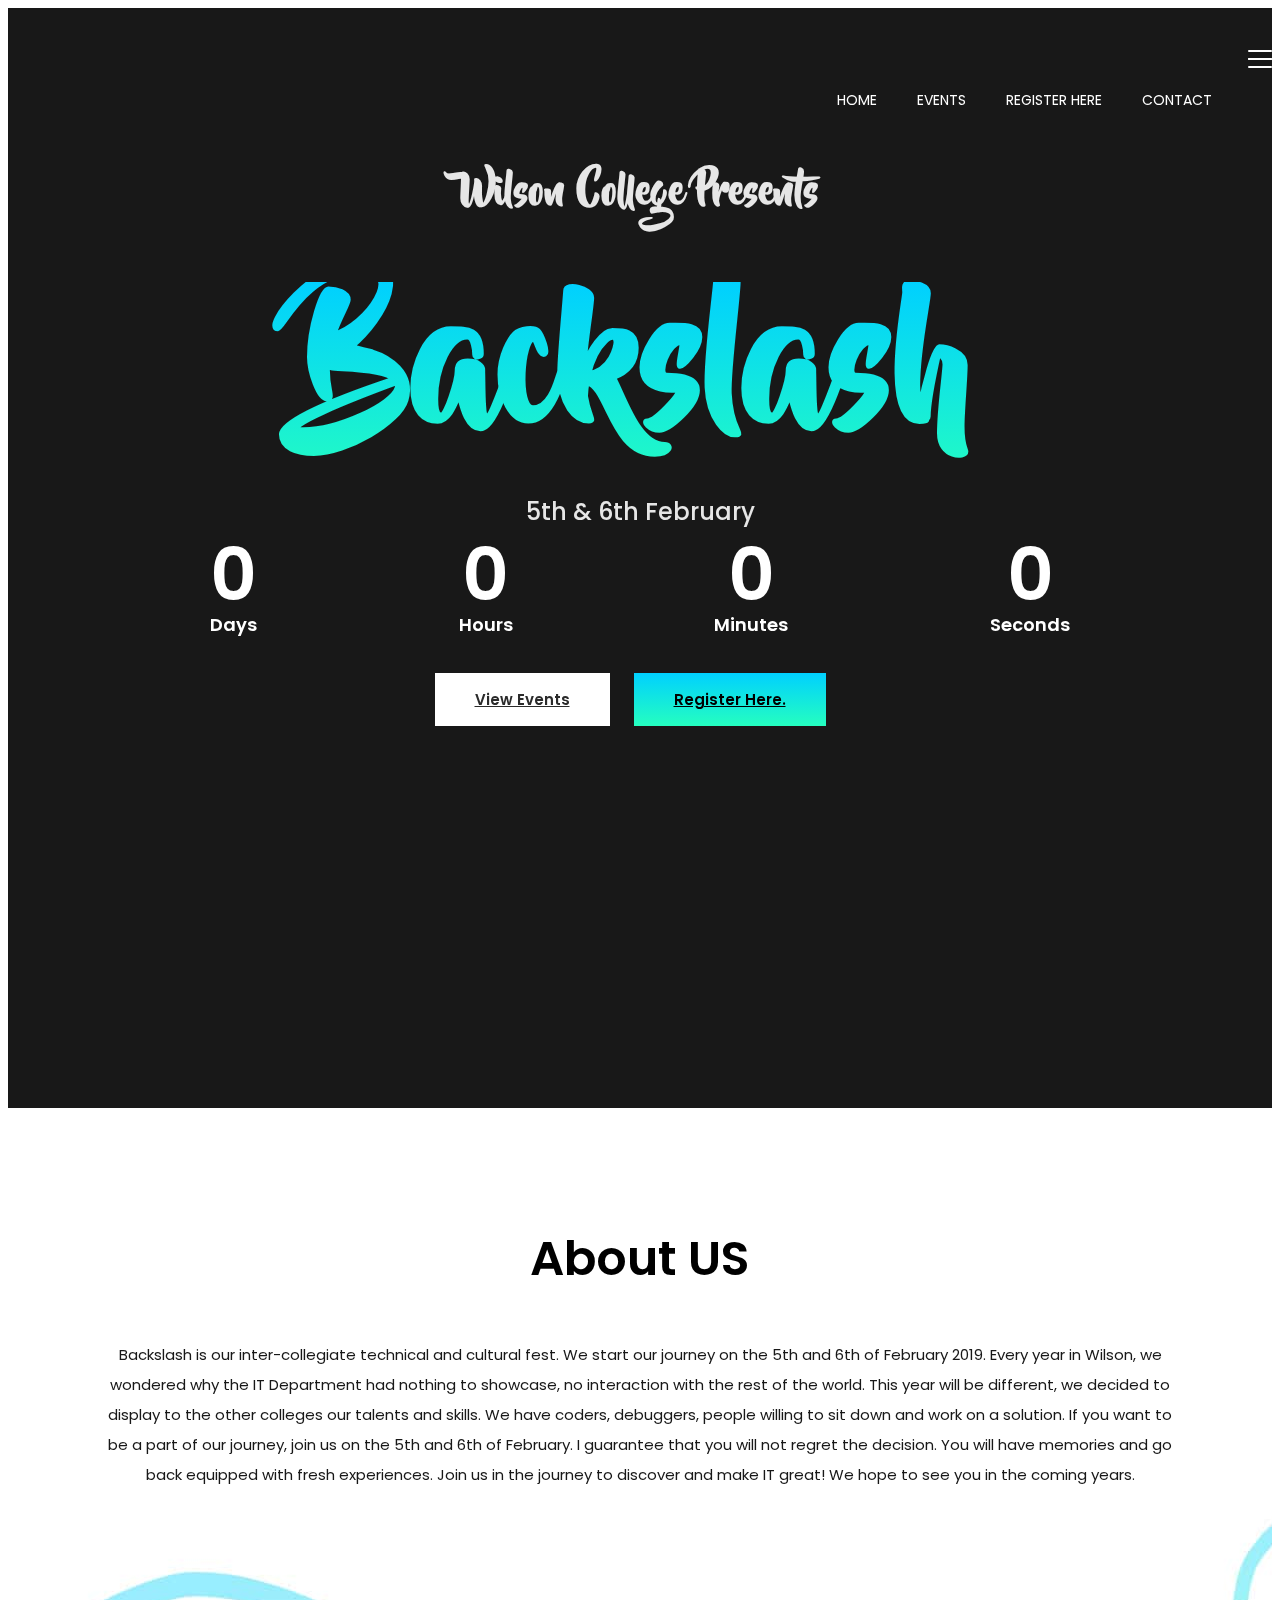
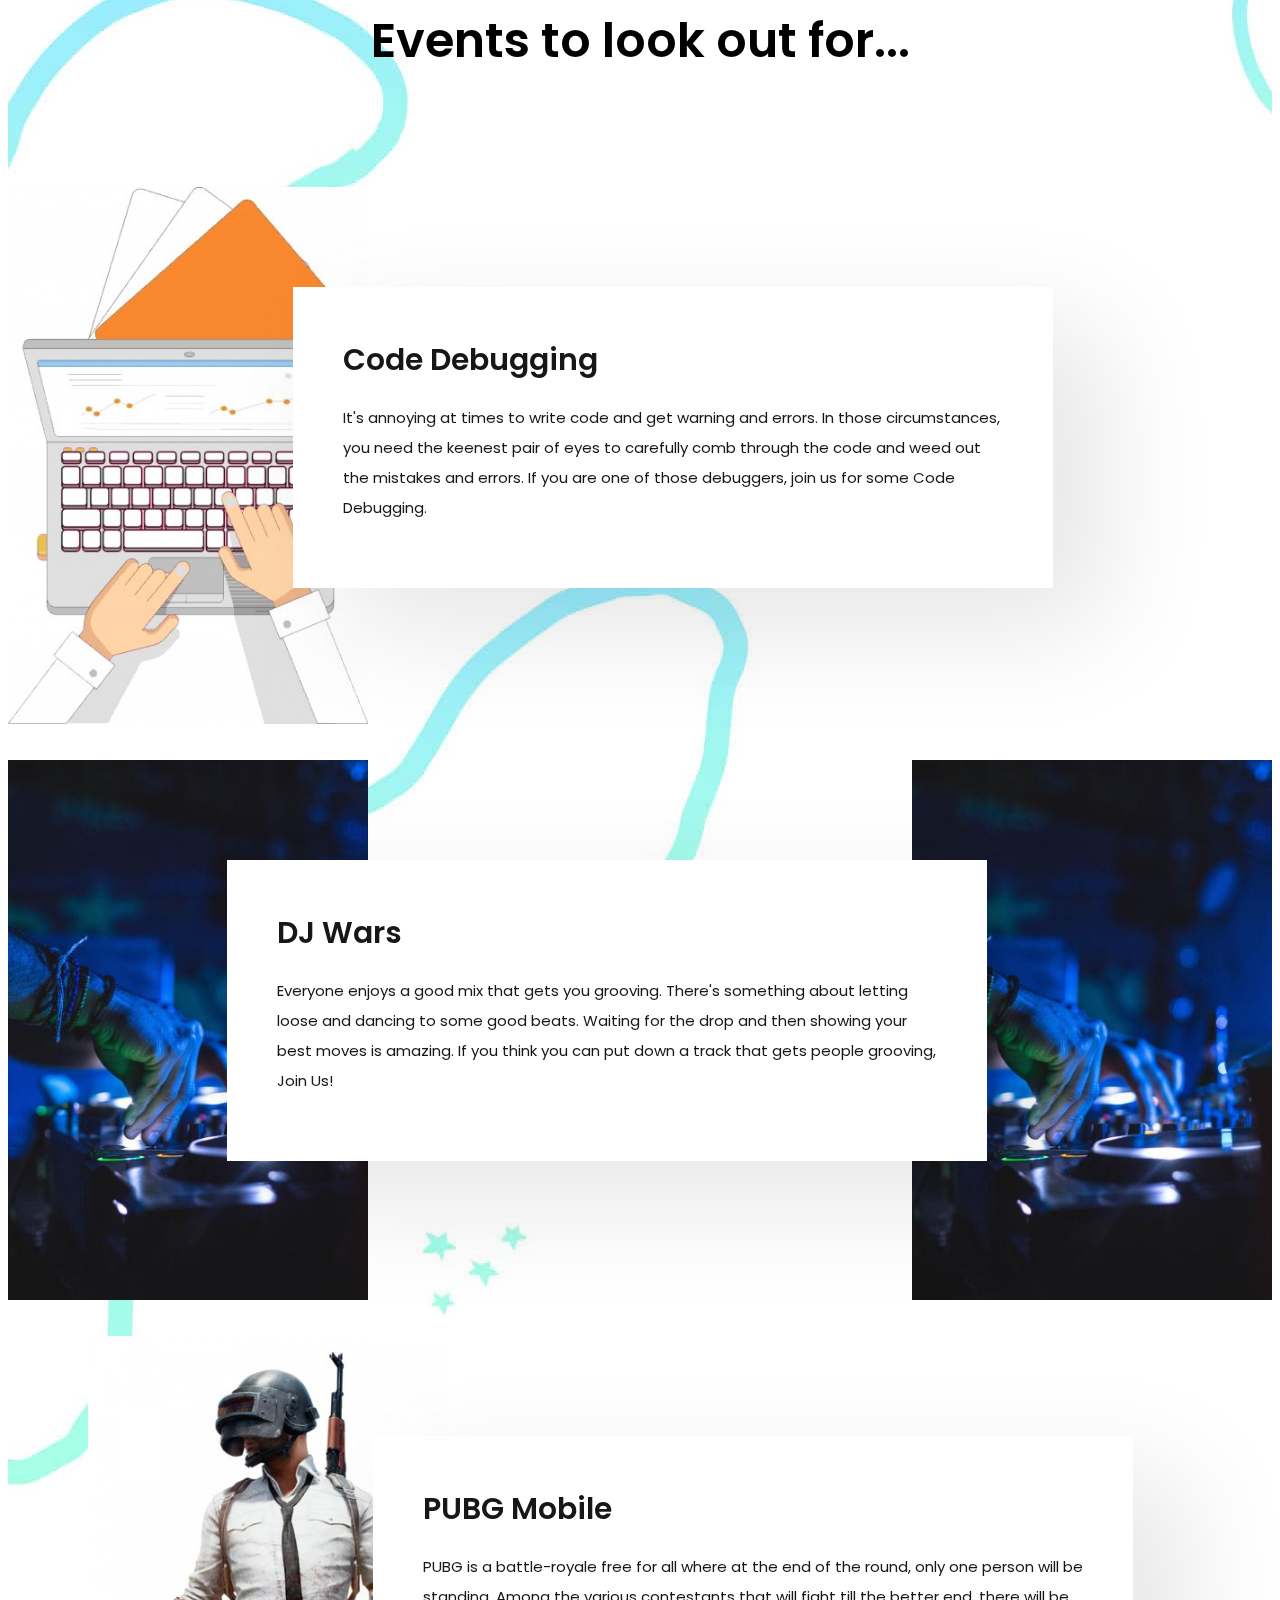
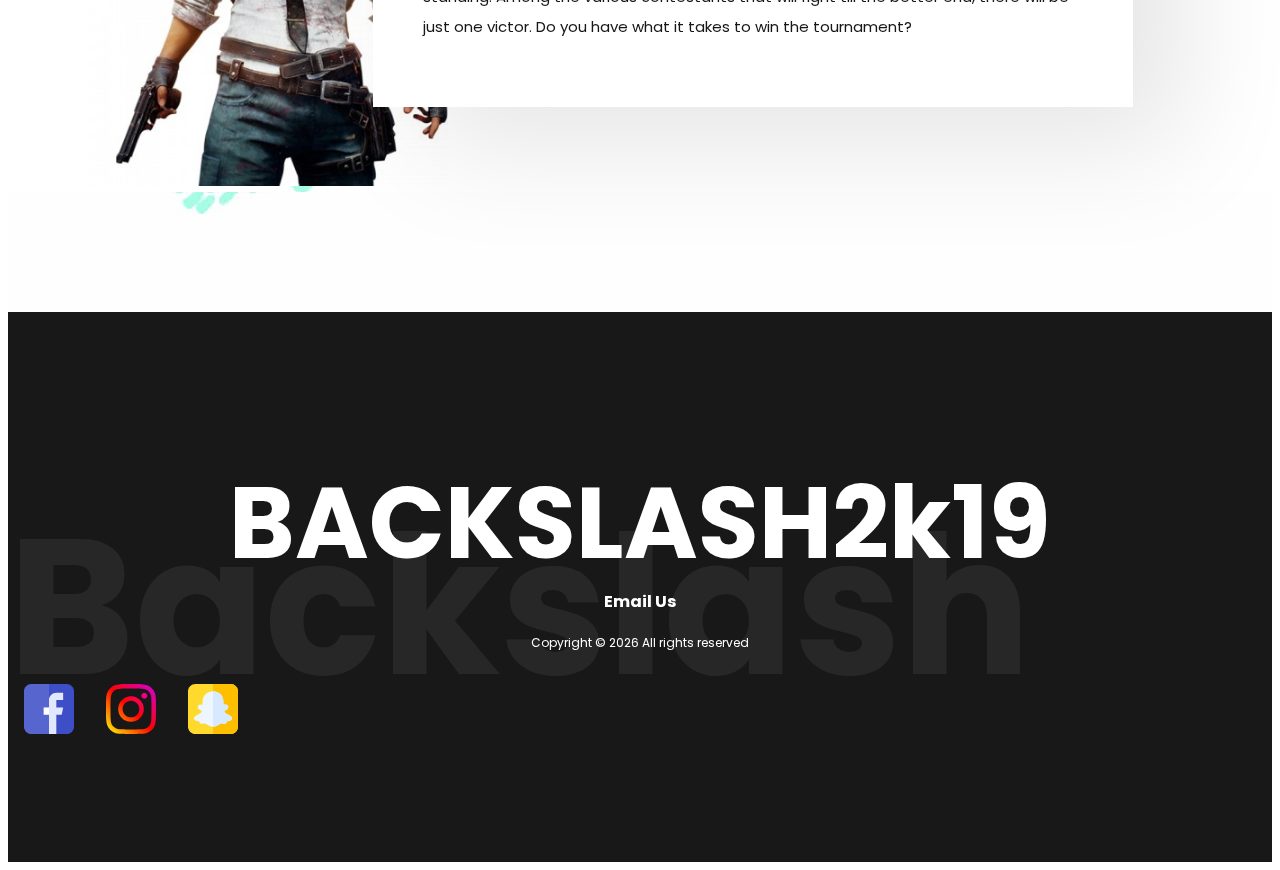
==== index.html @ 1defde0b "Added meta tags to all the page" ====
<!DOCTYPE html>
<html lang="en" dir="ltr">

<head>
    <!-- Google Analytics -->
    <script async src="https://www.googletagmanager.com/gtag/js?id=UA-133322442-1"></script>
    <script>
        window.dataLayer = window.dataLayer || [];
        function gtag(){dataLayer.push(arguments);}
        gtag('js', new Date());
        gtag('config', 'UA-133322442-1');
    </script>
    
    <title>Backslash Fest : Inter-collegiate technical and cultural fest</title>

    <!-- Required meta tags -->
    <meta charset="utf-8">
    <meta name="viewport" content="width=device-width, initial-scale=1, shrink-to-fit=no">
    <meta name="description" content="Backslash is our inter-collegiate technical and cultural fest hosted by IT Department of Wilson College">
    <meta name="theme-color" content="#181818">
    
    <link rel="shortcut icon" href="images/favicon.png" />

    <link href="https://fonts.googleapis.com/css?family=Poppins:300,400,500,600,700" rel="stylesheet">
    <!-- Bootstrap CSS -->
    <link rel="stylesheet" href="https://cdnjs.cloudflare.com/ajax/libs/twitter-bootstrap/4.2.1/css/bootstrap.min.css" integrity="sha256-azvvU9xKluwHFJ0Cpgtf0CYzK7zgtOznnzxV4924X1w=" crossorigin="anonymous" />

    <!-- Styles -->
    <link rel="stylesheet" href="style.css">
</head>

<body>
    <header class="site-header">
        <div class="header-bar">
            <div class="container-fluid">
                <div class="row align-items-end">
                    <div class="col-2 col-lg-12  ">

                        <nav class="site-navigation ">
                            <div class="hamburger-menu d-lg-none ">
                                <span></span>
                                <span></span>
                                <span></span>
                                <span></span>
                            </div><!-- .hamburger-menu -->

                            <ul>
                                <li><a href="index.html">HOME</a></li>
                                <li><a href="events.html">EVENTS</a></li>
                                <li><a href="https://docs.google.com/forms/d/e/1FAIpQLSe4LKkf408GL483kHyXNBEUj0jUpdeOhYuSsTd8c_wApXblMQ/viewform">REGISTER
                                        HERE</a></li>
                                <li><a href="contact.html">CONTACT</a></li>
                                <li></li>
                            </ul>
                        </nav>
                    </div>
                </div>
            </div>
        </div>
    </header>

    <main class="hero-content">
        <div class="container">

            <div class="row">
                <div class="col-12">
                    <div class="entry-header">
                        <h5>Wilson College Presents</h5>
                        <h2>Backslash</h2>
                        <div class="entry-meta-date">
                            5th & 6th February
                        </div>
                    </div>

                    <div class="countdown flex flex-wrap date" data-date="2019/02/05">
                        <div class="countdown-holder">
                            <div class="dday"></div>
                            <label>Days</label>
                        </div>

                        <div class="countdown-holder">
                            <div class="dhour"></div>
                            <label>Hours</label>
                        </div>

                        <div class="countdown-holder">
                            <div class="dmin"></div>
                            <label>Minutes</label>
                        </div>

                        <div class="countdown-holder">
                            <div class="dsec"></div>
                            <label>Seconds</label>
                        </div>
                    </div>
                </div>
            </div>

            <div class="row">
                <div class="col-12 ">
                    <div class="entry-footer date">
                        <a href="events.html" class="btn">View Events</a>
                        <a href="https://docs.google.com/forms/d/e/1FAIpQLSe4LKkf408GL483kHyXNBEUj0jUpdeOhYuSsTd8c_wApXblMQ/viewform"
                            class="btn current">Register Here.</a>
                    </div>
                </div>
            </div>
        </div>
    </main>

    <div class="content-section">
        <div class="container">
            <div class="row contact-page">
                <div class="get-in-touch">
                    <div class="content-title">
                        <h2 style="text-align:center">About US</h2>
                    </div>
        
                        <div class="entry-content">
                            <p>Backslash is our inter-collegiate technical and cultural fest. We start our journey on the 5th
                                and 6th of February 2019. Every year in Wilson, we wondered why the IT Department had nothing
                                to showcase, no interaction with the rest of the world. This year will be different, we decided
                                to display to the other colleges our talents and skills. We have coders, debuggers, people
                                willing to sit down and work on a solution. If you want to be a part of our journey, join us on
                                the 5th and 6th of February. I guarantee that you will not regret the decision. You will have
                                memories and go back equipped with fresh experiences. Join us in the journey to discover and
                                make IT great! We hope to see you in the coming years.
                            </p>
                        </div>

                </div>
                <div class="col-12">
                    <div class="lineup-artists-headline">
                        <div class="entry-title">
                            <p></p>
                            <h2 style="text-align:center">Events to look out for...</h2>
                        </div>

                        <div class="lineup-artists">
                            <div class="lineup-artists-wrap flex flex-wrap">
                                <figure class="featured-image">
                                    <img src="images/code-min.jpg" alt="Code Debugging">
                                </figure>

                                <div class="lineup-artists-description">
                                    <div class="lineup-artists-description-container">
                                        <div class="entry-title">
                                            Code Debugging
                                        </div>
                                        <div class="entry-content">
                                            <p>It's annoying at times to write code and get warning and errors. In
                                                those circumstances, you need the keenest pair of eyes to carefully
                                                comb through the code and weed out the mistakes and errors. If you are
                                                one of those debuggers, join us for some Code Debugging.</p>
                                        </div>
                                    </div>
                                </div>
                            </div>

                            <div class="lineup-artists-wrap flex flex-wrap">
                                <div class="lineup-artists-description">
                                    <figure class="featured-image d-md-none">
                                        <img src="images/dj1.jpg" alt="DJ Wars">
                                    </figure>

                                    <div class="lineup-artists-description-container">
                                        <div class="entry-title">
                                            DJ Wars
                                        </div>

                                        <div class="entry-content">
                                            <p>Everyone enjoys a good mix that gets you grooving. There's something
                                                about letting loose and dancing to some good beats. Waiting for the
                                                drop and then showing your best moves is amazing. If you think you can
                                                put down a track that gets people grooving, Join Us! </p>
                                        </div>
                                    </div>
                                </div>

                                <figure class="featured-image d-none d-md-block">
                                    <img src="images/dj1.jpg" alt="Dj Wars">
                                </figure>
                            </div>

                            <div class="lineup-artists-wrap flex flex-wrap">
                                <figure class="featured-image">
                                    <img src="images/pubg-min.jpg" alt="PUBG">
                                </figure>

                                <div class="lineup-artists-description">
                                    <div class="lineup-artists-description-container">
                                        <div class="entry-title">
                                            PUBG Mobile
                                        </div>

                                        <div class="entry-content">
                                            <p>PUBG is a battle-royale free for all where at the end of the round, only
                                                one person will be standing. Among the various contestants that will
                                                fight till the better end, there will be just one victor. Do you have
                                                what it takes to win the tournament? </p>
                                        </div>
                                    </div>
                                </div>
                            </div>

                        </div>
                    </div>
                </div>
            </div>

            <div class="row">
                <!-- sponsors -->
            </div>
        </div>
    </div>

    <footer class="site-footer">
        <div class="footer-cover-title flex justify-content-center align-items-center">
            <h2>Backslash</h2>
        </div>

        <div class="footer-content-wrapper">
            <div class="container">
                <div class="row">
                    <div class="col-12">
                        <div class="entry-title">
                            <a href="/">BACKSLASH2k19</a>
                        </div>

                        <div class="entry-mail">
                            <a href="mailto:backslashwilsoncollege@gmail.com">Email Us</a>
                        </div>

                        <div class="copyright-info">
                            Copyright &copy;
                            <script>document.write(new Date().getFullYear());</script> All rights reserved
                        </div>

                        <div class="footer-social">
                            <ul class="flex justify-content-center align-items-center">
                                <li><a href="https://www.facebook.com/events/232617471007785/"><img class="icon" src="images/facebook.svg"
                                            alt="facebook"></img></a></li>
                                <li><a href="https://www.instagram.com/backslash2k19/"><img class="icon" src="images/instagram.svg"
                                            alt="instagram"></img></a></li>
                                <li><a href="#"><img class="icon" src="images/snapchat.svg" alt="snapchat"></img></a></li>
                            </ul>
                        </div>
                    </div>
                </div>
            </div>
        </div>
    </footer>

    <script src="https://cdnjs.cloudflare.com/ajax/libs/jquery/3.3.1/jquery.slim.min.js" integrity="sha256-3edrmyuQ0w65f8gfBsqowzjJe2iM6n0nKciPUp8y+7E=" crossorigin="anonymous"></script>
    <script type='text/javascript' src='js/jquery.countdown.min.js'></script>
    <script type='text/javascript' src='js/jquery.countTo.min.js'></script>
    <script type='text/javascript' src='js/custom.js'></script>
</body>

</html>
---- style.css ----
/*------------------------------------------------------------
# Global classes
------------------------------------------------------------*/
.flex {
    display: flex;
}

body {
    font-family: 'Poppins', sans-serif;
    font-size: 15px;
    font-weight: normal;
    overflow-x:hidden;
    color: hsl(0, 0%, 90%);
    max-width: 100vw;
}

@font-face {
    font-family: "mountains";
    src: url(fonts/beyond_the_mountains.ttf);
    src: url(fonts/beyond_the_mountains.otf);
    font-weight: 400;
}

.d-col-n {
    position: relative;
    width: 100%;
    min-height: 1px;
    padding-right: 15px;
    padding-left: 15px;
    -webkit-box-flex: 0;
    -ms-flex: 0 0 20%;
    flex: 0 0 20%;
    max-width: 20%;
}

/*------------------------------------------------------------
# site-header
------------------------------------------------------------*/
.home-page {
    background: url("images/middle-cover-min.jpg") no-repeat;
}

.site-header {
    position: relative;
    width: 100%;
}

.site-header figure {
    margin: 0;
    padding: 0;
}

.site-header figure img {
    max-width: 100%;
}

/*------------------------------------------------------------
## header-bar
------------------------------------------------------------*/
.site-header .header-bar {
    position: absolute;
    top: 0;
    left: 0;
    z-index: 99;
    width: 100%;
    padding: 40px 0;
}

.header-bar .site-branding {
    margin-bottom: 0;
    font-size: 30px;
    font-weight: 800;
    
}

.header-bar .site-branding a {
    color: hsl(0, 0%, 100%);
    text-decoration: none;
}

/*------------------------------------------------------------
### site-navigation
------------------------------------------------------------*/
/*
  Hamburger Menu
----------------------------------------*/
.hamburger-menu {
    position: relative;
    width: 100%;
    max-width: 24px;
    height: 22px;
    margin-left: auto;
    transition: .5s ease-in-out;
    cursor: pointer;
}

.hamburger-menu span {
    display: block;
    position: absolute;
    height: 2px;
    width: 100%;
    background: #fff;
    border-radius: 10px;
    opacity: 1;
    z-index:500;
    left: 0;
    transition: .25s ease-in-out;
}

.hamburger-menu span:nth-child(1) {
    top: 2px;
}

.hamburger-menu span:nth-child(2),
.hamburger-menu span:nth-child(3) {
    top: 10px;
}

.hamburger-menu span:nth-child(4) {
    top: 18px;
}

.hamburger-menu.open span:nth-child(1) {
    top: 18px;
    width: 0;
    left: 50%;
}

.hamburger-menu.open span:nth-child(2) {
    transform: rotate(45deg);
}

.hamburger-menu.open span:nth-child(3) {
    transform: rotate(-45deg);
}

.hamburger-menu.open span:nth-child(4) {
    top: 18px;
    width: 0;
    left: 50%;
}

.site-navigation {
    position: absolute;
    top: -11px;
    right: 15px;
    z-index: 200;
    width: 100%;
    height: 22px;
    overflow: hidden;
    list-style: none;
    transition: all .35s;
    color: hsl(0, 0%, 100%);
}

.site-navigation.show {
    height: auto;


    
}

.site-navigation ul {
    position: fixed;
    top: 5px;
    left: -320px;
    z-index: 200;
    width: 320px;
    height: 100vh;
    overflow-x: hidden;
    padding: 30px;
    margin: 0;
    background: #050505;
    transition: all 0.35s;
}

.site-navigation.show ul {
    left: 0;
   
}

.site-navigation ul li {
    display: block;
    padding: 15px 0;
    
}

.site-navigation ul li a {
    display: block;
    color: #fff;
    transition: all 0.35s;
    text-decoration: none;
    font-size: 14px;
    padding-left: 40px;
    margin-top: 20px;
}

.site-navigation ul li a :hover{
    color: #00a0bc;
}
@media screen and (min-width: 992px) {
    .header-bar .site-branding {
        margin-left: 35px;
    }

    .site-navigation {
        position: relative;
        top: auto;
        right: auto;
        height: auto;
        padding-right: 35px;
        width: 100%;
        background: transparent;
    }


    .site-navigation ul {
        display: flex;
        flex-wrap: wrap;
        justify-content: flex-end;
        align-items: center;
        position: relative;
        top: auto;
        left: auto;
        width: 100%;
        height: auto;
        padding: 0;
        overflow: auto;
        background: transparent;
    }

    .site-navigation ul li {
        padding: 0;
    }

    .site-navigation ul li:nth-last-of-type(1) {
        padding-left: 60px;
    }

    .site-navigation ul li a {
        color: #fff;
    }
}

#particles-js
{
    height: 610px;
}
/*------------------------------------------------------------
# hero
-----------------------------------------------------------*/
.hero-content {
    padding: 100px 0;
    background: #181818;
    background-size: cover;
    min-height: 100vh;
}

.hero-content .entry-header {
    /* position: relative; */
    text-align: center;
}

.hero-content .entry-header h2 {
    padding: 10px 0 30px 0;
    margin: 0;
    font-family: mountains;
    font-size:120px;
    background: #00d0ff;
    background: -webkit-linear-gradient(#00d0ff, #25ffbf);
    background-clip: text;
    -webkit-background-clip: text;
    -webkit-text-fill-color: transparent;
}

.hero-content .entry-header h5 {
    font-size: 40px;
    font-family: mountains;
}

.hero-content .entry-header .entry-meta-date {
    width: 100%;
    top: 20px;
    font-family: 'Poppins', sans-serif;
    font-size: 24px;
    font-weight: 500;
    color: hsl(0, 0%, 90%);
    text-align: center;
}

@media screen and (min-width: 992px) {
    .hero-content .entry-header h2 {
        font-size: 172px;
    }

    .hero-content .entry-header .entry-meta-date {
        top: 60px;
    }
}

@media screen and (max-width: 600px) {

    .hero-content .entry-header h2 {
        font-size: 70px;
    }
    .countdown-holder .dday,
    .countdown-holder .dhour,
    .countdown-holder .dmin,
    .countdown-holder .dsec {
        font-size: 30px !important;
    }

    .hero-content .entry-header h5 {
        font-size: 30px;
    }

    .countdown-holder label {
        font-size: 16px !important;
    }

    .entry-title a {
        font-size: 32px !important;
    }

    .entry-footer a{
        margin-bottom: 10px !important;
    }
}

@media screen and (max-width: 475px) {
    .entry-footer .btn {
        display: block;
        width: 100% !important;
    }

    .download {
        display: block;
        width: 100% !important;
        margin: 10px;
    }


}

/*------------------------------------------------------------
## countdown
------------------------------------------------------------*/
.countdown {
    margin-top: 10px;
}

.countdown-holder {
    /* min-width: 150px; */
    margin-bottom: 30px;
}

.countdown-holder .dday,
.countdown-holder .dhour,
.countdown-holder .dmin,
.countdown-holder .dsec {
    display: block;
    font-size: 72px;
    text-align: center;
    font-weight: 600;
    line-height: 1;
    color: hsl(0, 0%, 100%);
}

.countdown-holder label {
    display: block;
    font-size: 18px;
    font-weight: 600;
    color: hsl(0, 0%, 100%);
}

/*------------------------------------------------------------
## hero-content entry-footer
------------------------------------------------------------*/
.hero-content .entry-footer {
   margin-top: 20px;
    text-align: center;
}

.hero-content .entry-footer .btn {
    background: hsl(0, 0%, 100%);
    padding: 16px 40px;
    border-radius: 0;
    margin-right: 20px;
    color: hsl(0, 0%, 17%);
    font-weight: 600;
    width: 200px;
}

.hero-content .entry-footer a:hover, .hero-content .entry-footer .current {
    background: -webkit-linear-gradient(#00d0ff, #25ffbf);
    color: hsl(0, 0%, 0%);
}

.icon {
    max-width: 50px;
    transition-duration: 250ms;
}

.icon:hover, .icon:active {
    transform: scale(1.2);
    transition-timing-function: cubic-bezier(0.68, -0.55, 0.265, 1.55);
    transition-duration: 250ms;
}

/*------------------------------------------------------------
# The Lineup Artists - Headliners
------------------------------------------------------------*/
.content-section {
    
    width: 100%;
    padding-bottom: 120px;
    background: url("images/middle-cover-min.jpg") no-repeat;
    background-size: 100% auto;
}

.content-section .middle-cover {
    margin: 0;
    padding: 0;
    position: relative;
}

.content-section .middle-cover img {
    max-width: 100%;
}

/*------------------------------------------------------------
## lineup-artists-headline
------------------------------------------------------------*/
.lineup-artists-headline {
    margin-top: 115px;
}

.lineup-artists-headline .entry-title p {
    margin: 0;
    padding: 0;
    font-size: 14px;
    font-weight: 600;
    color: hsl(0, 0%, 48%);
}

.lineup-artists-headline .entry-title h2 {
    width: 100%;
    font-size: 48px;
    font-weight: 600;
    color: hsl(0, 0%, 0%);
}

.content-title h2 {
    width: 100%;
    font-size: 48px;
    font-weight: 600;
    color: hsl(0, 0%, 0%);
}

/*------------------------------------------------------------
## lineup-artists
------------------------------------------------------------*/
.lineup-artists {
    padding-top: 40px;
}

.lineup-artists .featured-image {
    margin: 0;
    padding: 0;
}

.lineup-artists .featured-image {
    width: 100%;
}

.lineup-artists .featured-image img {
    width: 100%;
    max-width: 100%;
}

/*------------------------------------------------------------
### lineup-artists-wrap
------------------------------------------------------------*/
.lineup-artists .lineup-artists-wrap {
    margin-top: 80px;
}

.lineup-artists .lineup-artists-wrap .lineup-artists-description {
    position: relative;
    width: 100%;
}

.lineup-artists .lineup-artists-wrap .lineup-artists-description-container {
    position: relative;
    padding: 30px;
    background: hsl(0, 0%, 100%);
    box-shadow: 50px 40px 115px rgba(0, 0, 0, 0.1);
}

.lineup-artists-description .entry-title {
    font-size: 30px;
    font-weight: 600;
    color: hsl(0, 0%, 9%);
}

.lineup-artists-description .entry-content {
    margin-top: 20px;
    font-size: 15px;
    color: hsl(0, 0%, 9%);
    line-height: 2;
}

.lineup-artists-wrap .box-link {
    position: absolute;
    margin: 0;
    padding: 0;
    top: -24px;
    right: 50px;
    z-index: 999;
}

@media screen and (min-width: 768px) {
    .lineup-artists .lineup-artists-wrap {
        margin-top: 30px;
    }

    .lineup-artists .featured-image {
        max-width: 360px;
    }

    .lineup-artists .lineup-artists-wrap .lineup-artists-description {
        width: calc(100% - 360px);
    }

    .lineup-artists .lineup-artists-wrap .lineup-artists-description-container {
        position: absolute;
        z-index: 99;
        top: 100px;
        left: -75px;
        width: calc(100% + 75px);
    }

    .lineup-artists .lineup-artists-wrap:nth-of-type(even) .lineup-artists-description-container {
        right: -75px;
        left: auto;
    }

    .lineup-artists .lineup-artists-wrap:nth-of-type(even) .box-link {
        right: auto;
        left: 50px;
    }
}

@media screen and (min-width: 992px) {
    .lineup-artists .lineup-artists-wrap .lineup-artists-description-container {
        padding: 50px;
    }
}


@media screen and (min-width: 1200px) {
    .lineup-artists .lineup-artists-wrap .lineup-artists-description-container {
        max-width: 660px;
    }

    .lineup-artists .lineup-artists-wrap:nth-last-of-type(1) {
        margin-left: 80px;
    }
}

/*------------------------------------------------------------
# the-complete-lineup
------------------------------------------------------------*/
.the-complete-lineup {
    margin-top: 115px;
}

.the-complete-lineup .entry-title p {
    margin: 0;
    padding: 0;
    font-size: 14px;
    font-weight: 600;
    color: hsl(0, 0%, 48%);
}

.the-complete-lineup .entry-title h2 {
    width: 100%;
    margin: 0;
    font-size: 48px;
    font-weight: 600;
    color: hsl(0, 0%, 0%);
}

/*------------------------------------------------------------
## the-complete-lineup-artists
------------------------------------------------------------*/
.the-complete-lineup-artists {
    position: relative;
    margin-top: 110px;
    height: auto;
}

.the-complete-lineup-artists .artist-single {
    margin-bottom: 0px;
}

.the-complete-lineup-artists .artist-single:nth-of-type(even) {
    margin-top: 120px;
}

.the-complete-lineup-artists .artist-single figure {
    margin: 0;
    padding: 0;
    width: 100%;
}

.the-complete-lineup-artists .artist-single .box-link {
    position: absolute;
    top: 15px;
    left: 232px;
    cursor: pointer;
}

.the-complete-lineup-artists .artist-single .featured-image img {
    max-width: 100%;
    height: auto;
    width: 255px;
}

.the-complete-lineup-artists .artist-single .featured-image a {
    display: block;
}

.the-complete-lineup-artists .artist-single h2 {
    margin-top: 38px;
    font-size: 24px;
    font-weight: 600;
    color: hsl(0, 0%, 2%);
    text-align: center;
}

@media screen and (min-width: 768px) {
    .the-complete-lineup-artists .artist-single:nth-child(6) {
        margin-top: 0;
    }

    .entry-header h2{
        font-size: 100px;
    }
}


@media screen and (min-width: 1200px) {
    .the-complete-lineup-artists .artist-single:nth-child(1) {
        margin-top: 2px;
    }

    .the-complete-lineup-artists .artist-single:nth-child(2) {
        margin-top: 90px;
    }

    .the-complete-lineup-artists .artist-single:nth-child(3) {
        margin-top: 48px;
    }

    .the-complete-lineup-artists .artist-single:nth-child(4) {
        margin-top: 0;
    }

    .the-complete-lineup-artists .artist-single:nth-child(5) {
        margin-top: 75px;
    }

    .the-complete-lineup-artists .artist-single:nth-child(6) {
        margin-top: 165px;
    }

    .the-complete-lineup-artists .artist-single:nth-child(7) {
        margin-top: 25px;
    }

    .the-complete-lineup-artists .artist-single:nth-child(8) {
        margin-top: 75px;
    }
}

/*------------------------------------------------------------
# see the-complete-lineup button
------------------------------------------------------------*/
.see-complete-lineup {
    margin-top: 105px
}

.see-complete-lineup .entry-footer .btn {
    padding: 15px 35px;
    border-radius: 0;
    margin-right: 20px;
    background: -webkit-linear-gradient(#00d0ff, #25ffbf);
    font-weight: 500;
}

.see-complete-lineup .entry-footer a {
    font-size: 14px;
    font-weight: 600;
    color: hsl(0, 0%, 100%);
}

.download {
    text-decoration: none !important;
    box-shadow: #333333;
    background: #abffed;
    padding: 16px 40px;
    border-radius: 0;
    margin-right: 20px;
    color: hsl(0, 0%, 17%);
    font-weight: 600;
    box-shadow: 10px 10px 5px 0px rgba(0,0,0,0.75);
}

.download:active {
    transform: scale(0.99);
    transition-duration: 1s;
    box-shadow: none;
}


/*------------------------------------------------------------
# homepage-next-events
------------------------------------------------------------*/
.homepage-next-events {
    margin-top: 100px;
}

.homepage-next-events .entry-title p {
    margin: 0;
    padding: 0;
    font-size: 14px;
    font-weight: 600;
    color: hsl(0, 0%, 48%);
}

.homepage-next-events .entry-title h2 {
    width: 100%;
    margin: 0;
    font-size: 48px;
    font-weight: 600;
    color: hsl(0, 0%, 0%);
}

/*------------------------------------------------------------
## .next-event-slider
------------------------------------------------------------*/
.next-event-slider-wrap {
    position: relative;
}

.next-event-slider {
    margin-top: 110px;
}

.next-event-slider .featured-image {
    display: block;
    margin: 0;
    position: relative;
}

.next-event-slider .featured-image img {
    display: block;
    width: 100%;
}

.next-event-slider .entry-content {
    position: absolute;
    top: 0;
    left: 0;
    z-index: 99;
    width: 100%;
    height: 100%;
    padding: 30px;
    text-align: center;
    background: rgba(0,0,0,.75);
    text-decoration: none;
    transition: all .5s;
    opacity: 0;
    visibility: hidden;
}

.next-event-slider .featured-image:hover .entry-content {
    opacity: 1;
    visibility: visible;
}

.next-event-slider .entry-content h3 {
    font-size: 24px;
    font-weight: 600;
    color: hsl(0, 0%, 100%);
}

.next-event-slider .entry-content p {
    font-size: 14px;
    color: hsl(0, 0%, 100%);
}

.next-event-slider-wrap .swiper-button-next {
    top: auto;
    bottom: -21px;
    right: auto;
    left: 50%;
    width: 42px;
    height: 42px;
    margin-left: -21px;
    background: transparent;
}

.next-event-slider-wrap .swiper-button-next img {
    width: 100%;
}

@media screen and (min-width: 768px){
    .next-event-slider-wrap .swiper-button-next {
        bottom: -42px;
        width: 84px;
        height: 84px;
        margin-left: -42px;
    }
}

/*------------------------------------------------------------
# home-page-last-news
------------------------------------------------------------*/
.home-page-last-news {
    margin-top: 220px;
}

.home-page-last-news .entry-title p {
    margin: 0;
    padding: 0;
    font-size: 14px;
    font-weight: 600;
    color: hsl(0, 0%, 48%);
}

.home-page-last-news .entry-title h2 {
    width: 100%;
    margin: 0;
    font-size: 48px;
    font-weight: 600;
    color: hsl(0, 0%, 0%);
}

/*------------------------------------------------------------
## home-page-last-news-wrap
------------------------------------------------------------*/
.home-page-last-news-wrap {
    margin-top: 110px;
}

.home-page-last-news-wrap .box-link-date {
    position: absolute;
    top: 30px;
    left: 0;
    padding: 10px 25px;
    background: -webkit-linear-gradient(#00d0ff, #25ffbf);
    font-size: 20px;
    font-weight: 500;
}

.home-page-last-news-wrap .box-link-date a {
    color: hsl(0, 0%, 100%);
    text-decoration: none;
}

.home-page-last-news-wrap .content-wrapper {
    background: hsl(0, 0%, 100%);
    box-shadow: 10px 40px 115px 27px rgba(0, 0, 0, 0.1);
}

.home-page-last-news-wrap .featured-image {
    margin: 0;
    padding: 0;
    box-shadow: 10px 40px 115px 27px rgba(0, 0, 0, 0.1);
}

.home-page-last-news-wrap .featured-image img {
    max-width: 100%;
}

.home-page-last-news-wrap .entry-content {
    padding: 35px 45px;
}

.home-page-last-news-wrap .entry-content .entry-header h2 {
    font-size: 24px;
    font-weight: 600;
    color: hsl(0, 0%, 9%);
}

.home-page-last-news-wrap .entry-content .entry-header h2 a {
    color: hsl(0, 0%, 9%);
}

.home-page-last-news-wrap .entry-content .entry-meta {
    margin-top: 6px;
    font-size: 12px;
    color: hsl(0, 0%, 9%);
    font-weight: 500;
}

.home-page-last-news-wrap .entry-content .entry-meta a {
    color: hsl(0, 0%, 10%);
}

.home-page-last-news-wrap .entry-content .entry-description {
    margin-top: 25px;
    font-size: 15px;
    color: hsl(0, 0%, 60%);
    line-height: 2;
}

.home-page-last-news-wrap .entry-content .entry-meta span {
    margin-right: 10px;
}

/*------------------------------------------------------------
# site-footer
------------------------------------------------------------*/
.site-footer {
    position: relative;
    padding: 40px 0 30px;
    background: #333333 no-repeat;
    background-size: cover;
}

.site-footer::before {
    position: absolute;
    content: " ";
    height: 100%;
    width: 100%;
    z-index: 3;
    background: hsla(0, 0%, 5%, 0.7);
    top: 0;
    left: 0;
}

.site-footer .footer-cover-title {
    min-height: 480px;
    width: 100%;
}

.site-footer .footer-cover-title h2 {
    font-size: 15vw;
    font-weight: 700;
    line-height: 1;
    margin-bottom: 0;
    text-align: center;
    color: hsl(0, 0%, 100%);
    mix-blend-mode: overlay;
    z-index: 2;
}

/*------------------------------------------------------------
## .site-footer footer-content-wrapper
------------------------------------------------------------*/
.footer-content-wrapper {
    position: absolute;
    width: 100%;
    height: auto;
    z-index: 4;
    top: 130px;
    left: 0;
    padding: 6px 0;
    text-align: center;
}

.footer-content-wrapper .flex {
    flex-direction: column;
}

.footer-content-wrapper .entry-title {
    text-align: center;
    margin-top: 25px;
}

.footer-content-wrapper .entry-title a {
    font-size: 52px;
    font-weight: 700;
    color: hsl(0, 0%, 100%);
    line-height: 1;
    text-decoration: none;
}

@media screen and (min-width: 576px) {
    .footer-content-wrapper .entry-title a {
        font-size: 100px;
    }
}

.footer-content-wrapper .entry-mail {
    margin-top: 16px;
    font-size: 16px;
    font-weight: 700;
    color: hsl(0, 0%, 100%);
}

.footer-content-wrapper .entry-mail a {
    text-decoration: none;
    color: hsl(0, 0%, 100%);
}

.footer-content-wrapper .copyright-info {
    margin-top: 20px;
    font-size: 12px;
    color: hsl(0, 0%, 100%);
}

.footer-content-wrapper .footer-social {
    margin-top: 32px;
}

.footer-content-wrapper .footer-social .flex {
    flex-direction: row !important;
}

.footer-content-wrapper .footer-social ul {
    margin: 0;
    padding: 0;
    list-style: none;
}

.footer-content-wrapper .footer-social ul a {
    padding: 5px 16px;
    font-size: 12px;
    color: hsl(0, 0%, 100%);
}

/*------------------------------------------------------------
## Page Header
------------------------------------------------------------*/
.page-header {
    min-height: 520px;
    padding-top: 280px;
    background-size: cover;
}

.about-us .page-header {
    background: url("images/about-us-header-background.jpg") no-repeat;
    background-size: cover;
}

.page-header .entry-title {
    font-size: 72px;
    color: white;
    margin: 0;
    padding: 0;
}

.page-header .breadcrumbs {
    padding: 0;
    margin: 0;
    font-size: 14px;
    font-weight: 300;
    color: #fff;
    list-style: none;
}

.page-header .breadcrumbs li {
    position: relative;
    padding-right: 14px;
}

.page-header .breadcrumbs li::after {
    content: '/';
    position: absolute;
    top: 3px;
    right: 0;
    height: 20px;
    width: 14px;
    font-size: 12px;
    text-align: center;
}

.page-header .breadcrumbs li:nth-last-of-type(1)::after {
    display: none;
}

.page-header .breadcrumbs li a {
    text-decoration: none;
    color: #fff;
}

.main-content {
    margin: 120px 0;
}

.main-content .entry-header .entry-title p {
    margin: 0;
    padding: 0;
    font-size: 14px;
    font-weight: 500;
    color: #7a7a7a;
}

.main-content .entry-header .entry-title h2 {
    margin: 0;
    padding: 0;
    font-size: 48px;
    font-weight: 600;
    color: #040608;
}

.about-us .main-content .entry-content {
    margin-top: 100px;
}

.about-us .main-content .entry-content .entry-header h3 {
    margin: 0;
    padding: 0;
    font-size: 24px;
    font-weight: 600;
    color: #040608;
}

.about-us .main-content .entry-content .entry-description p {
    margin: 0 !important;
    padding: 0;
    margin-top: 25px !important;
    font-size: 15px;
    font-weight: 300;
    color: #989898;
    line-height: 2;
    word-break: break-all;
    hyphens: auto;
}

.about-us .main-content .featured-image {
    margin-top: 110px;
}

.about-us .main-content .featured-image img {
    max-width: 100%;
}

.about-us .hero-slider-images {
    margin-top: 110px;
}

.about-us .hero-slider-images .featured-images {
    position: relative;
    margin: 0;
    padding: 0;
}

.about-us .hero-slider-images .featured-images a {
    display: block;
}

.about-us .hero-slider-images .featured-images img {
    max-width: 100%;
}

.about-us .hero-slider-images .featured-images .button {
    position: absolute;
    top: 43%;
    left: 47.4%;
}

.milestones {
    padding-bottom: 120px;
}

.milestones .d-col-n {
    min-width: 150px;
}

/*------------------------------------------------------------
# Testimonials
------------------------------------------------------------*/
.testimonial-wrap {
    position: relative;
    background-image: linear-gradient(to bottom, #0196bf, #00a0bc, #00a9b3, #00b1a4, #1bb791);
}

.testimonials-container,
.testimonial-featured-image {
    position: relative;
    width: 100%;
    overflow: hidden;
}

.testimonials-container {
    padding-bottom: 60px;
}

.testimonial-content-wrap {
    padding: 120px 80px 110px 40px;
}

.testimonial-content-wrap .user-avatar {
    width: 52px;
    height: 52px;
    margin-right: 40px;
    border-radius: 50%;
    overflow: hidden;
}

.testimonial-content {
    width: calc(100% - 92px);
}

.testimonial-content-wrap .entry-title {
    font-size: 36px;
    font-weight: 600;
    color: #fff;
}

.testimonial-content-wrap .entry-content {
    margin-top: 48px;
    font-size: 15px;
    font-weight: 300;
    font-style: italic;
    color: #fff;
}

.testimonial-content-wrap .entry-footer {
    margin-top: 40px;
    font-size: 14px;
    font-weight: 600;
    color: #fff;
}

.testimonial-content-wrap .entry-footer a {
    color: #fff;
    text-decoration: none;
}

.testimonials-container .swiper-button-next {
    top: 50%;
    right: 15px;
    width: 42px;
    height: 42px;
    margin-top: -21px;
    background: transparent;
}

.testimonials-container .swiper-button-next img {
    width: 100%;
}

.testimonials-container .swiper-pagination-bullets {
    padding-left: 292px;
    text-align: left;
}

.testimonials-container .swiper-pagination-bullet {
    width: 10px;
    height: 10px;
    margin: 0 6px !important;
    background: transparent;
    border: 2px solid #fff;
    opacity: 1;
}

.testimonials-container .swiper-pagination-bullet-active {
    background: #fff;
}

.testimonial-featured-image img {
    min-width: 100%;
    width: auto;
    height: 100%;
}

@media screen and (min-width: 992px){
    .testimonials-container,
    .testimonial-featured-image {
        width: 50%;
    }

    .testimonials-container .swiper-button-next {
        right: -42px;
        width: 84px;
        height: 84px;
        margin-top: -42px;
    }
}


@media screen and (min-width: 1200px){
    .testimonials-container,
    .testimonial-featured-image {
        width: 50%;
    }

    .testimonial-content-wrap {
        padding: 120px 80px 110px 100px;
    }
}


@media screen and (min-width: 1500px){
    .testimonials-container,
    .testimonial-featured-image {
        width: 50%;
    }

    .testimonial-content-wrap {
        padding: 120px 180px 110px 200px;
    }
}

/*------------------------------------------------------------
# tickets-page
------------------------------------------------------------*/
.tickets-page {
    background: #333333;
    width: 100%;
    height: 100%;
}

/*------------------------------------------------------------
# Page Header
------------------------------------------------------------*/
.tickets-page .page-header {
    background: url("images/tickets-page-header-background.jpg") no-repeat;
}

.tickets-page .tabs {
    margin-top: 80px;
}

.tickets-page .tabs ul {
    margin: 0;
    padding: 0;
    list-style: none;
}

.tickets-page .tabs .active {
    background: -webkit-linear-gradient(#00d0ff, #25ffbf) !important;
}

.tabs .tab-nav {
    padding: 10px 10px;
    margin-right: 0;
    font-size: 13px;
    line-height: 1;
    font-weight: 500;
    color: #040608;
    cursor: pointer;
}

.tabs .tab-nav:hover {
    background: -webkit-linear-gradient(#00d0ff, #25ffbf) !important;
}

.tickets-page .tabs .tabs-container {
    margin-top: 5px;
    box-shadow: 13px 26px 139px rgba(0, 0, 0, 0.1);
    background: #fff;
}

.tickets-page .tabs .tab-content {
    padding: 48px 15px;
    color: #989898;
    font-size: 15px;
    line-height: 1.8;
}

@media screen and (min-width: 576px){
    .tabs .tab-nav {
        padding: 20px;
    }
}

@media screen and (min-width: 992px){
    .tabs .tab-content {
        padding: 48px;
    }

    .tabs .tab-nav {
        padding: 20px 60px;
        margin-right: 10px;
        font-size: 15px;
    }
}

.tickets-page .single-event-details-row {
    margin-bottom: 30px;
}

.tickets-page .single-event-details-row:nth-last-of-type(1) {
    margin-bottom: 0;
}

.single-event-details,
.single-event-details a,
.single-event-details label {
    font-size: 18px;
    font-weight: 500;
    color: #040608;
}

.single-event-details label {
    display: block;
    margin-bottom: 0;
    color: #232127;
}

.single-event-details p,
.single-event-details a {
    color: #989898;
}

.single-event-details-row p.sold-out {
    color: #040608;
}

.single-event-details-row p.sold-out span{
    color: #ff0000;
}

.single-event-map {
    width: 100%;
    margin-top: 30px;
}

.single-event-map iframe {
    width: 100%;
    height: 460px;
}

@media screen and (min-width: 768px) {
    .tickets-page .single-event-heading {
        width: auto;
    }

    .single-event-details {
        width: 220px;
    }

    .single-event-map {
        width: calc(100% - 220px);
        margin: 0;
    }

    .event-tickets {
        padding: 40px;
    }
}

@media screen and (min-width: 992px) {
    .single-event-details {
        width: 340px;
    }

    .single-event-map {
        width: calc(100% - 340px);
        margin: 0;
    }

    .event-tickets .ticket-row {
        margin-bottom: 15px;
    }

    .ticket-type {
        width: calc(100% - 400px);
        margin-bottom: 0;
    }

    .event-tickets .number-of-ticket {
        margin-bottom: 0;
    }
}

.tickets-page .event-tickets {
    padding: 72px 48px;
    background: #fff;
    box-shadow: 13px 26px 139px rgba(0, 0, 0, 0.1);
}

.tickets-page .event-tickets .ticket-row {
    background: #f4f6f7;
    margin-bottom: 15px;
}

.tickets-page .event-tickets .ticket-row .ticket-type {
    padding: 15px 24px;
    margin-right: 15px;
}

.tickets-page .event-tickets .ticket-row .entry-title {
    font-size: 18px;
    font-weight: 500;
    color: #03070c;
    width: 235px;
    margin: 0;
    padding: 0;
}

.tickets-page .main-content .event-tickets .ticket-type span {
    font-size: 16px;
    font-weight: 500;
    color: #989898;
    margin: 0;
    padding: 0;
    width: 300px;
}

.tickets-page .main-content .event-tickets .ticket-price {
    font-size: 18px;
    font-weight: 500;
    color: #03070c;
    width: 50px;
}

.tickets-page .event-tickets .number-of-tickets {
    width: 120px;
    padding: 15px 24px;
    margin-right: 25px;
}

.tickets-page .number-of-tickets .increase-ticket,
.tickets-page .number-of-tickets .decrease-ticket {
    font-size: 18px;
    font-weight: 500;
    color: #03070c;
    cursor: pointer;
}

.tickets-page .number-of-tickets .ticket-count {
    font-size: 18px;
    font-weight: 400;
    color: #03070c;
    width: 32px;
    border: 0;
    text-align: center;
    background: #f3f8f9;
}

.tickets-page .clear-ticket-count {
    font-size: 16px;
    font-weight: 500;
    color: #989898;
    margin-right: 60px;
    cursor: pointer;
}

.tickets-page .ticket-row .btn {
    background: #f3f8f9;
    width: 100px;
    font-size: 16px;
    font-weight: 500;
    color: #ff2630;
}

/*------------------------------------------------------------
# Blog
------------------------------------------------------------*/
.blog-page {
    width: 100%;
    height: 100%;
    background: url("images/blog-page-background.jpg") no-repeat;
}

/*------------------------------------------------------------
# site-header
------------------------------------------------------------*/
.blog-page .page-header {
    background: url("images/blog-header-background.jpg") no-repeat;
}

.blog-list-page .single-blog-content {
    display: none;
}

.blog-list-page .single-blog-content.visible {
    display: block;
}

.blog-page .blog-list-page .blog-content {
    margin-top: 100px;
    box-shadow: 15px 18px 100px rgba(0, 0, 0, 0.1);
    transition: .35s;
}

.blog-page .blog-list-page .blog-content:hover {
    box-shadow: 15px 18px 100px rgba(0, 0, 0, 0.3);
    transition: .35s;
}

.blog-page .blog-list-page .blog-content .featured-image {
    margin: 0;
    padding: 0;
}

.blog-page .blog-list-page .blog-content .featured-image img {
    max-width: 100%;
    position: relative;
}

.blog-page .blog-list-page .blog-content .box-link-date {
    position: absolute;
    top: 135px;
    left: 0;
    padding: 10px 25px;
    background: -webkit-linear-gradient(#00d0ff, #25ffbf);
    cursor: pointer;
}

.blog-page .blog-list-page .blog-content .box-link-date a {
    font-weight: 400;
    color: white;
    text-decoration: none;
}

.blog-page .blog-list-page .blog-content .entry-content {
    padding: 40px 45px;
    background: white;
}

.blog-page .blog-list-page .blog-content .entry-content .entry-header h2 {
    font-size: 24px;
    font-weight: 700;
    color: #050505;
}

.blog-page .blog-list-page .blog-content .entry-content .entry-meta {
    margin-top: 6px;
    font-size: 12px;
    color: #050505;
}

.blog-page .blog-list-page .blog-content .entry-content .entry-meta span {
    margin-right: 10px;
}

.blog-page .blog-list-page .blog-content .entry-content .entry-meta span a {
    color: #050505;
}

.blog-page .blog-list-page .blog-content .entry-content .entry-description {
    margin-top: 25px;
    font-size: 15px;
    color: #989898;
    line-height: 2;
}

.blog-page .blog-list-page .load-more {
    margin-top: 115px;
}

.blog-page .blog-list-page .load-more .btn {
    padding: 15px 35px;
    border-radius: 0;
    background: -webkit-linear-gradient(#00d0ff, #25ffbf);
    font-weight: 500;
    outline: none;
}

/*------------------------------------------------------------
# contact-page
------------------------------------------------------------*/
.contact-page {
    background: url("images/contact-background-image-min.jpg") no-repeat;
}

/*------------------------------------------------------------
# site-header
------------------------------------------------------------*/
.contact-page .page-header {
    background: #181818;
    height: 100vh;
}

.contact-page .main-content {
    background: #fff;
    box-shadow: 13px 14px 68px rgba(0, 0, 0, 0.1);
}

.contact-page-map {
    width: 100%;
	margin-top:40px;	
}

.contact-page-map iframe {
    width: 100%;
    height: 660px;
}

.contact-page .contact-details {
    margin-top: 70px;
}

.contact-page .contact-details .contact-medium {
    padding: 0 20px;
}

.contact-page .contact-details .contact-medium .contact-icon {
    padding: 0;
    margin-right: 20px;
}

.contact-page .contact-details .contact-medium .contact-icon img {
    max-width: 78px;
    height: auto;
}

.contact-page .contact-details .contact-medium .entry-title {
    margin: 0;
    font-size: 16px;
    font-weight: 600;
    color: #040608;
}

.contact-page .contact-details .contact-medium .entry-content {
    margin-top: 5px;
    font-size: 14px;
    font-weight: 500;
    color: #989898;
}

.contact-page .get-in-touch {
    margin-top: 115px;
    padding: 0 15px;
}


@media screen and (min-width: 992px) {
    .contact-page .get-in-touch {
        padding: 0 100px;
    }
}

.contact-page .get-in-touch .entry-header {
    text-align: center;
}

.contact-page .get-in-touch .entry-title p {
    font-size: 14px;
    font-weight: 500;
    color: #989898;
    margin: 0;
}

.contact-page .get-in-touch .entry-title h2 {
    font-size: 48px;
    font-weight: 600;
    color: #050505;
    margin: 5px 0 0;
}

.contact-page .get-in-touch .entry-content {
    margin-top: 45px;
}

.contact-page .get-in-touch .entry-content p {
    font-size: 15px;
    color: #181818;
    line-height: 2;
    text-align: center;
}

.contact-page .main-content .get-in-touch .contact-form {
    margin-top: 120px;
}

.contact-page .contact-form input[type="text"],
.contact-page .contact-form input[type="email"],
.contact-page .contact-form textarea {
    width: 100%;
    padding: 14px 22px;
    margin-bottom: 30px;
    border: 0;
    background: #f4f6f7;
    color: #050505;
    outline: none;
}

.contact-page .contact-form input[type="text"]::placeholder,
.contact-page .contact-form input[type="email"]::placeholder,
.contact-page .contact-form textarea::placeholder {
    color: #7f7f7f;
    font-style: italic;
}

.contact-page .contact-form .submit {
    margin-top: 15px;
    margin-bottom: 120px;
}

.contact-page .contact-form .submit .btn {
    padding: 15px 30px;
    margin-right: 20px;
    border-radius: 0;
    font-weight: 600;
    background: -webkit-linear-gradient(#00d0ff, #25ffbf);
}

/*------------------------------------------------------------
# elements-page
------------------------------------------------------------*/
.elements-page {
    background: url("images/elements-total-background-min.jpg") no-repeat;
}

.elements-page .page-header {
    background:#181818;
    height: 100vh;
}

.elements-page .elements-wrap {
    margin-bottom: 110px;
}

.elements-page .elements-wrap .entry-header h2.entry-title {
    color: #040608;
    font-size: 48px;
    font-weight: 600;
}

.elements-page .elements-wrap h2.entry-title {
    margin-bottom: 90px;
}

.elements-page .elements-wrap .entry-content .btn {
    height: 55px;
    width: 165px;
    padding: 10px 20px;
    margin-right: 20px;
    border-radius: 0;
    font-size: 16px;
    font-weight: 500;
    color: #040608;
}

.elements-page .elements-wrap .entry-content .gradient {
    background: -webkit-linear-gradient(#00d0ff, #25ffbf);
}

.elements-page .elements-wrap .entry-content .white {
    background: white;
    box-shadow: 0 13px 50px 9px rgba(0, 0, 0, 0.1);
}

.elements-page .elements-wrap .entry-content .border-blu {
    border: 2px solid #0de7e4;
}

.elements-page .elements-wrap .entry-content .color-border {
    border: 2px solid #0de7e4;
    padding: 6px;
    background: #0de7e4;
    background-clip: content-box;
    -webkit-background-clip: content-box;
}

.counter-box {
    text-align: center;
}

.counter-box .start-counter {
    font-size: 60px;
    font-weight: 500;
    color: #040608;
}

.counter-box .start-counter,
.counter-box .counter-k {
    font-size: 60px;
    font-weight: 600;
    color: #040608;
    text-align: center;
}

.counter-box .entry-title {
    margin: 0;
    font-size: 16px;
    font-weight: 500;
    color: #989898;
}


.tabs ul {
    margin: 0;
    padding: 0;
    list-style: none;
}

.tabs ul .active {
    background: -webkit-linear-gradient(#00d0ff, #25ffbf) !important;
}

.tabs ul .tab-nav {
    padding: 15px 40px;
    line-height: 1;
    color: #040608;
    font-weight: 600;
    cursor: pointer;
}

.tabs-container {
    background: #f3f8f9;
    box-shadow: 5px 14px 100px rgba(0, 0, 0, 0.1);
}

.tabs-container .tab-content {
    display: block;
    padding: 48px;
    background: #fff;
}

.tabs-container .tab-content .entry-header {
    margin-top: 0;
    font-size: 24px;
    font-weight: 500;
    color: #040608;
}

.tabs-container .tab-content p {
    margin-top: 35px;
    color: #989898;
    font-size: 15px;
    font-weight: 300;
    line-height: 2;
}

.accordion-and-tabs-wrap .accordion-wrap {
    position: relative;
}

.accordion-and-tabs-wrap .accordion-wrap .entry-title {
    width: 445px;
    margin-bottom: 20px;
    padding: 20px;
    font-size: 16px;
    color: #040608;
    cursor: pointer;
}

.accordion-and-tabs-wrap .accordion-wrap .entry-title .arrow-d::before {
    content: "-";
}

.accordion-and-tabs-wrap .accordion-wrap .entry-title .arrow-r::before {
    content: "+";
}

.accordion-and-tabs-wrap .accordion-wrap .active {
    background: -webkit-linear-gradient(#00d0ff, #25ffbf);
}

.accordion-and-tabs-wrap .accordion-wrap .entry-content {
    display: none;
    width: 100%;
    height: auto;
    padding: 0 12px;
    font-size: 15px;
    font-weight: 300;
    color: #989898;
    line-height: 2;
}

.accordion-and-tabs-wrap .accordion-wrap .accordion-active {
    display: block;
    margin-top: 0;
}

.circular-progress-bar {
    margin-bottom: 60px;
    text-align: center;
}

.circular-progress-bar .circle {
    position: relative;
    width: 210px;
    height: 210px;
}

.circular-progress-bar .circle strong {
    position: absolute;
    top: 56px;
    left: 0;
    width: 100%;
    font-size: 60px;
    color: #050505;
}

.circular-progress-bar .entry-title {
    position: absolute;
    top: 145px;
    left: 0;
    font-size: 16px;
    font-weight: 600;
    color: #989898;
    text-align: center;
    width: 100%;
}

.icon-box .entry-header {
    position: relative;
    margin: 0;
}

.icon-box .entry-header::before {
    position: absolute;
    content: "01.";
    top: -18px;
    font-size: 48px;
    font-weight: 500;
    line-height: 1;
    background: -webkit-linear-gradient(#00d0ff, #25ffbf);
    background-clip: text;
    -webkit-background-clip: text;
    -webkit-text-fill-color: transparent;
}

.icon-box .entry-header .entry-title {
    padding-left: 84px;
    margin: 0;
    font-size: 24px;
    font-weight: 600;
    color: #050505;
}

.icon-box .entry-content {
    margin-top: 30px;
    color: #989898;
    font-size: 15px;
    line-height: 2;
    word-break: break-all;
}

.icon-box-1 .entry-header::before {
    content: "01.";
}

.icon-box-2 .entry-header::before {
    content: "02.";
}

.icon-box-3 .entry-header::before {
    content: "03.";
}


.date
{
    justify-content:space-evenly;
}
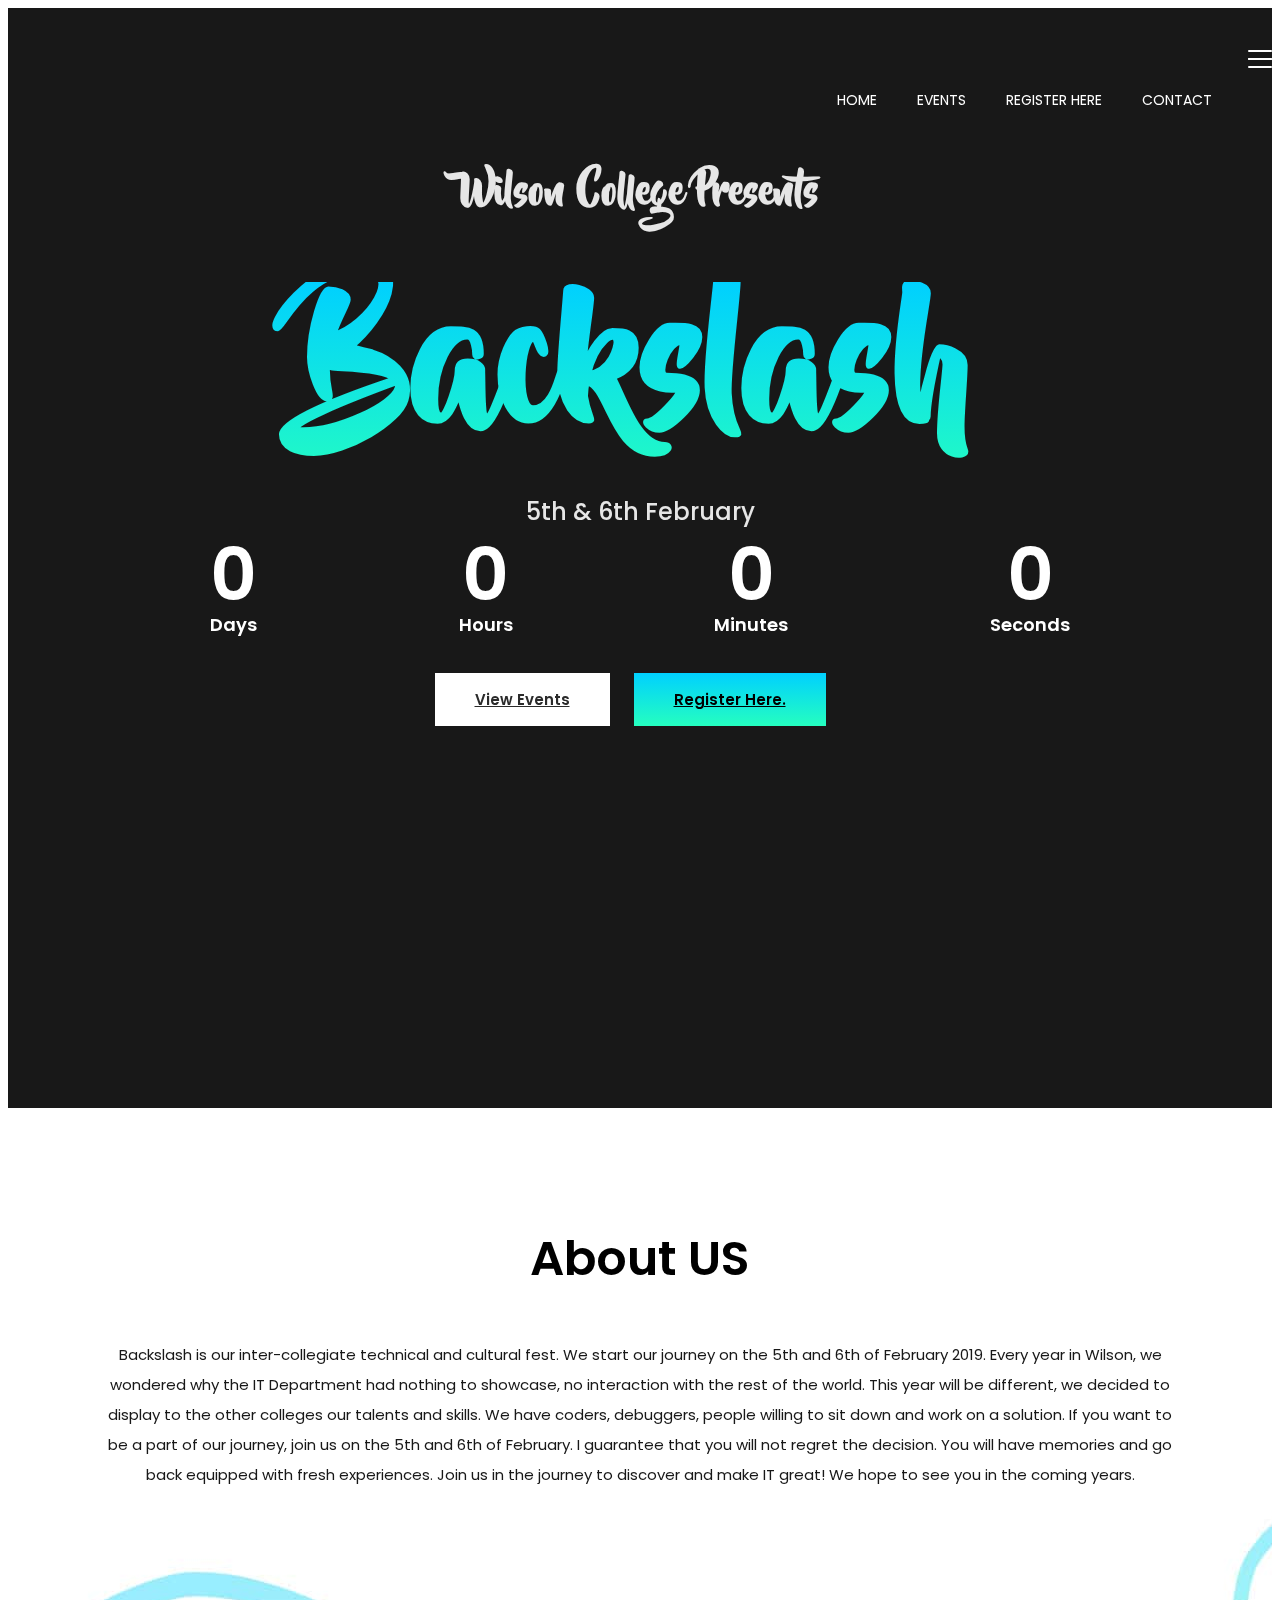
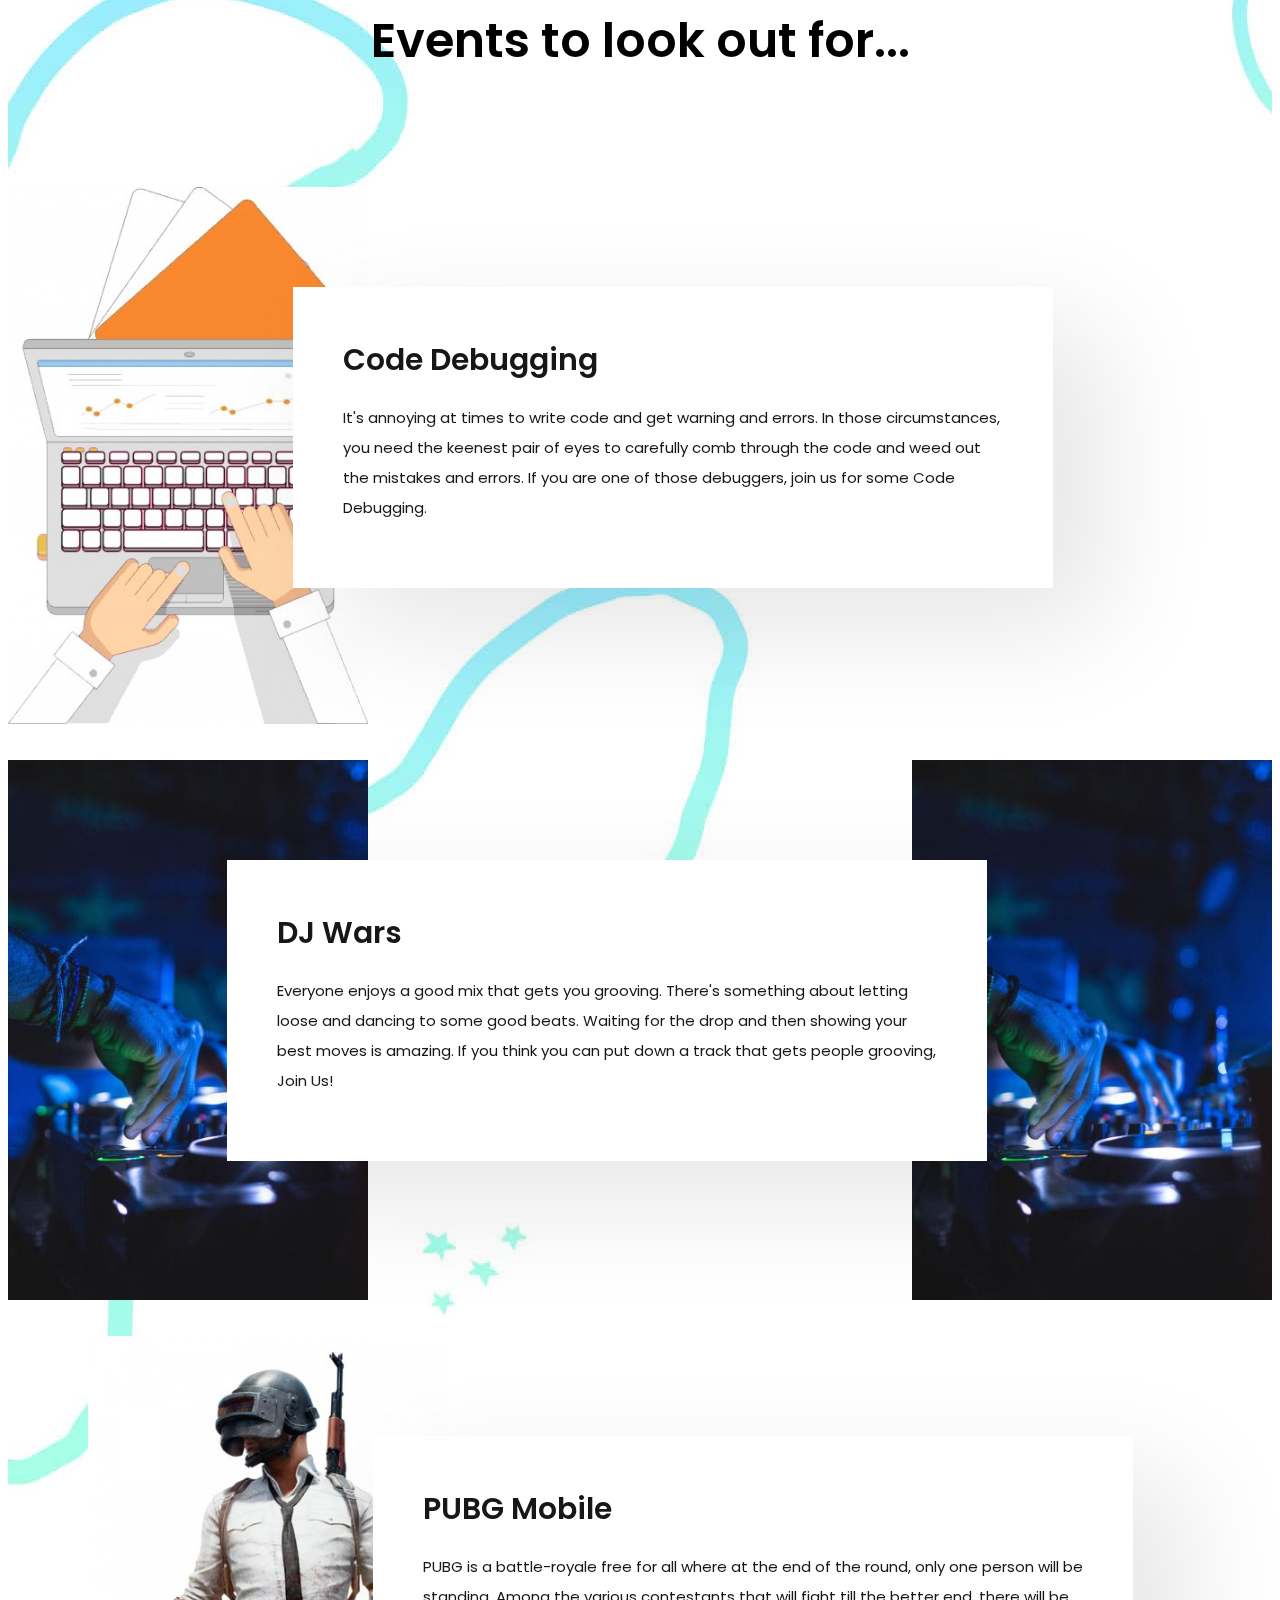
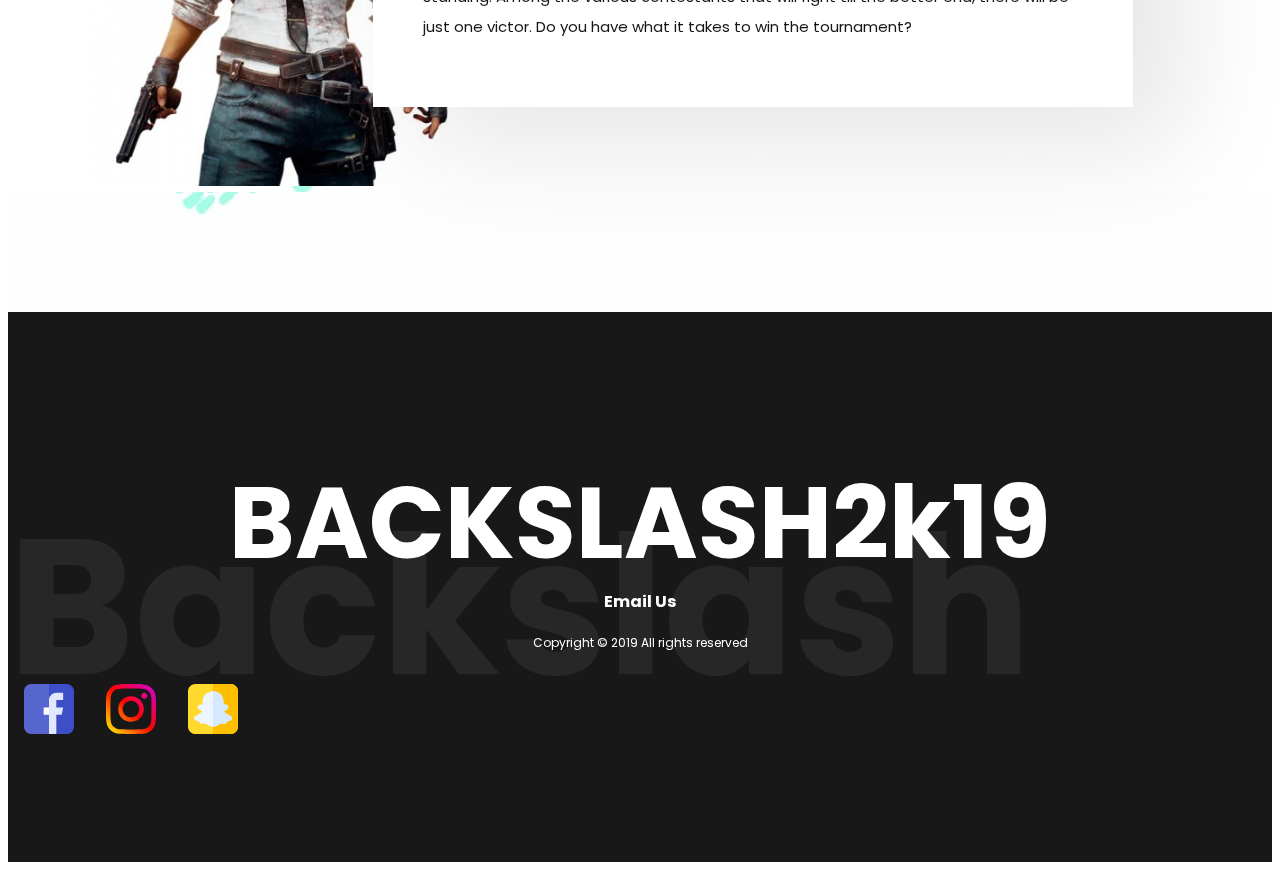
==== commit e79723e4: "Removed document.write from page" ====
--- a/index.html
+++ b/index.html
@@ -45,7 +45,7 @@
                             </div><!-- .hamburger-menu -->
 
                             <ul>
-                                <li><a href="index.html">HOME</a></li>
+                                <li><a href="/">HOME</a></li>
                                 <li><a href="events.html">EVENTS</a></li>
                                 <li><a href="https://docs.google.com/forms/d/e/1FAIpQLSe4LKkf408GL483kHyXNBEUj0jUpdeOhYuSsTd8c_wApXblMQ/viewform">REGISTER
                                         HERE</a></li>
@@ -232,8 +232,7 @@
                         </div>
 
                         <div class="copyright-info">
-                            Copyright &copy;
-                            <script>document.write(new Date().getFullYear());</script> All rights reserved
+                            Copyright &copy; 2019 All rights reserved
                         </div>
 
                         <div class="footer-social">
@@ -242,7 +241,7 @@
                                             alt="facebook"></img></a></li>
                                 <li><a href="https://www.instagram.com/backslash2k19/"><img class="icon" src="images/instagram.svg"
                                             alt="instagram"></img></a></li>
-                                <li><a href="#"><img class="icon" src="images/snapchat.svg" alt="snapchat"></img></a></li>
+                                <li><a href="https://www.snapchat.com/add/backslash2k19"><img class="icon" src="images/snapchat.svg" alt="snapchat"></img></a></li>
                             </ul>
                         </div>
                     </div>
--- a/style.css
+++ b/style.css
@@ -333,6 +333,7 @@
         width: 100% !important;
     }
 
+    
     .download {
         display: block;
         width: 100% !important;
@@ -721,108 +722,6 @@
     transform: scale(0.99);
     transition-duration: 1s;
     box-shadow: none;
-}
-
-
-/*------------------------------------------------------------
-# homepage-next-events
-------------------------------------------------------------*/
-.homepage-next-events {
-    margin-top: 100px;
-}
-
-.homepage-next-events .entry-title p {
-    margin: 0;
-    padding: 0;
-    font-size: 14px;
-    font-weight: 600;
-    color: hsl(0, 0%, 48%);
-}
-
-.homepage-next-events .entry-title h2 {
-    width: 100%;
-    margin: 0;
-    font-size: 48px;
-    font-weight: 600;
-    color: hsl(0, 0%, 0%);
-}
-
-/*------------------------------------------------------------
-## .next-event-slider
-------------------------------------------------------------*/
-.next-event-slider-wrap {
-    position: relative;
-}
-
-.next-event-slider {
-    margin-top: 110px;
-}
-
-.next-event-slider .featured-image {
-    display: block;
-    margin: 0;
-    position: relative;
-}
-
-.next-event-slider .featured-image img {
-    display: block;
-    width: 100%;
-}
-
-.next-event-slider .entry-content {
-    position: absolute;
-    top: 0;
-    left: 0;
-    z-index: 99;
-    width: 100%;
-    height: 100%;
-    padding: 30px;
-    text-align: center;
-    background: rgba(0,0,0,.75);
-    text-decoration: none;
-    transition: all .5s;
-    opacity: 0;
-    visibility: hidden;
-}
-
-.next-event-slider .featured-image:hover .entry-content {
-    opacity: 1;
-    visibility: visible;
-}
-
-.next-event-slider .entry-content h3 {
-    font-size: 24px;
-    font-weight: 600;
-    color: hsl(0, 0%, 100%);
-}
-
-.next-event-slider .entry-content p {
-    font-size: 14px;
-    color: hsl(0, 0%, 100%);
-}
-
-.next-event-slider-wrap .swiper-button-next {
-    top: auto;
-    bottom: -21px;
-    right: auto;
-    left: 50%;
-    width: 42px;
-    height: 42px;
-    margin-left: -21px;
-    background: transparent;
-}
-
-.next-event-slider-wrap .swiper-button-next img {
-    width: 100%;
-}
-
-@media screen and (min-width: 768px){
-    .next-event-slider-wrap .swiper-button-next {
-        bottom: -42px;
-        width: 84px;
-        height: 84px;
-        margin-left: -42px;
-    }
 }
 
 /*------------------------------------------------------------
@@ -1173,151 +1072,6 @@
 }
 
 /*------------------------------------------------------------
-# Testimonials
-------------------------------------------------------------*/
-.testimonial-wrap {
-    position: relative;
-    background-image: linear-gradient(to bottom, #0196bf, #00a0bc, #00a9b3, #00b1a4, #1bb791);
-}
-
-.testimonials-container,
-.testimonial-featured-image {
-    position: relative;
-    width: 100%;
-    overflow: hidden;
-}
-
-.testimonials-container {
-    padding-bottom: 60px;
-}
-
-.testimonial-content-wrap {
-    padding: 120px 80px 110px 40px;
-}
-
-.testimonial-content-wrap .user-avatar {
-    width: 52px;
-    height: 52px;
-    margin-right: 40px;
-    border-radius: 50%;
-    overflow: hidden;
-}
-
-.testimonial-content {
-    width: calc(100% - 92px);
-}
-
-.testimonial-content-wrap .entry-title {
-    font-size: 36px;
-    font-weight: 600;
-    color: #fff;
-}
-
-.testimonial-content-wrap .entry-content {
-    margin-top: 48px;
-    font-size: 15px;
-    font-weight: 300;
-    font-style: italic;
-    color: #fff;
-}
-
-.testimonial-content-wrap .entry-footer {
-    margin-top: 40px;
-    font-size: 14px;
-    font-weight: 600;
-    color: #fff;
-}
-
-.testimonial-content-wrap .entry-footer a {
-    color: #fff;
-    text-decoration: none;
-}
-
-.testimonials-container .swiper-button-next {
-    top: 50%;
-    right: 15px;
-    width: 42px;
-    height: 42px;
-    margin-top: -21px;
-    background: transparent;
-}
-
-.testimonials-container .swiper-button-next img {
-    width: 100%;
-}
-
-.testimonials-container .swiper-pagination-bullets {
-    padding-left: 292px;
-    text-align: left;
-}
-
-.testimonials-container .swiper-pagination-bullet {
-    width: 10px;
-    height: 10px;
-    margin: 0 6px !important;
-    background: transparent;
-    border: 2px solid #fff;
-    opacity: 1;
-}
-
-.testimonials-container .swiper-pagination-bullet-active {
-    background: #fff;
-}
-
-.testimonial-featured-image img {
-    min-width: 100%;
-    width: auto;
-    height: 100%;
-}
-
-@media screen and (min-width: 992px){
-    .testimonials-container,
-    .testimonial-featured-image {
-        width: 50%;
-    }
-
-    .testimonials-container .swiper-button-next {
-        right: -42px;
-        width: 84px;
-        height: 84px;
-        margin-top: -42px;
-    }
-}
-
-
-@media screen and (min-width: 1200px){
-    .testimonials-container,
-    .testimonial-featured-image {
-        width: 50%;
-    }
-
-    .testimonial-content-wrap {
-        padding: 120px 80px 110px 100px;
-    }
-}
-
-
-@media screen and (min-width: 1500px){
-    .testimonials-container,
-    .testimonial-featured-image {
-        width: 50%;
-    }
-
-    .testimonial-content-wrap {
-        padding: 120px 180px 110px 200px;
-    }
-}
-
-/*------------------------------------------------------------
-# tickets-page
-------------------------------------------------------------*/
-.tickets-page {
-    background: #333333;
-    width: 100%;
-    height: 100%;
-}
-
-/*------------------------------------------------------------
 # Page Header
 ------------------------------------------------------------*/
 .tickets-page .page-header {
@@ -1678,7 +1432,7 @@
 
 .contact-page-map {
     width: 100%;
-	margin-top:40px;	
+	margin-top:100px;	
 }
 
 .contact-page-map iframe {
@@ -1700,7 +1454,7 @@
 }
 
 .contact-page .contact-details .contact-medium .contact-icon img {
-    max-width: 78px;
+    max-width: 50px;
     height: auto;
 }
 
@@ -1878,171 +1632,6 @@
     color: #989898;
 }
 
-
-.tabs ul {
-    margin: 0;
-    padding: 0;
-    list-style: none;
-}
-
-.tabs ul .active {
-    background: -webkit-linear-gradient(#00d0ff, #25ffbf) !important;
-}
-
-.tabs ul .tab-nav {
-    padding: 15px 40px;
-    line-height: 1;
-    color: #040608;
-    font-weight: 600;
-    cursor: pointer;
-}
-
-.tabs-container {
-    background: #f3f8f9;
-    box-shadow: 5px 14px 100px rgba(0, 0, 0, 0.1);
-}
-
-.tabs-container .tab-content {
-    display: block;
-    padding: 48px;
-    background: #fff;
-}
-
-.tabs-container .tab-content .entry-header {
-    margin-top: 0;
-    font-size: 24px;
-    font-weight: 500;
-    color: #040608;
-}
-
-.tabs-container .tab-content p {
-    margin-top: 35px;
-    color: #989898;
-    font-size: 15px;
-    font-weight: 300;
-    line-height: 2;
-}
-
-.accordion-and-tabs-wrap .accordion-wrap {
-    position: relative;
-}
-
-.accordion-and-tabs-wrap .accordion-wrap .entry-title {
-    width: 445px;
-    margin-bottom: 20px;
-    padding: 20px;
-    font-size: 16px;
-    color: #040608;
-    cursor: pointer;
-}
-
-.accordion-and-tabs-wrap .accordion-wrap .entry-title .arrow-d::before {
-    content: "-";
-}
-
-.accordion-and-tabs-wrap .accordion-wrap .entry-title .arrow-r::before {
-    content: "+";
-}
-
-.accordion-and-tabs-wrap .accordion-wrap .active {
-    background: -webkit-linear-gradient(#00d0ff, #25ffbf);
-}
-
-.accordion-and-tabs-wrap .accordion-wrap .entry-content {
-    display: none;
-    width: 100%;
-    height: auto;
-    padding: 0 12px;
-    font-size: 15px;
-    font-weight: 300;
-    color: #989898;
-    line-height: 2;
-}
-
-.accordion-and-tabs-wrap .accordion-wrap .accordion-active {
-    display: block;
-    margin-top: 0;
-}
-
-.circular-progress-bar {
-    margin-bottom: 60px;
-    text-align: center;
-}
-
-.circular-progress-bar .circle {
-    position: relative;
-    width: 210px;
-    height: 210px;
-}
-
-.circular-progress-bar .circle strong {
-    position: absolute;
-    top: 56px;
-    left: 0;
-    width: 100%;
-    font-size: 60px;
-    color: #050505;
-}
-
-.circular-progress-bar .entry-title {
-    position: absolute;
-    top: 145px;
-    left: 0;
-    font-size: 16px;
-    font-weight: 600;
-    color: #989898;
-    text-align: center;
-    width: 100%;
-}
-
-.icon-box .entry-header {
-    position: relative;
-    margin: 0;
-}
-
-.icon-box .entry-header::before {
-    position: absolute;
-    content: "01.";
-    top: -18px;
-    font-size: 48px;
-    font-weight: 500;
-    line-height: 1;
-    background: -webkit-linear-gradient(#00d0ff, #25ffbf);
-    background-clip: text;
-    -webkit-background-clip: text;
-    -webkit-text-fill-color: transparent;
-}
-
-.icon-box .entry-header .entry-title {
-    padding-left: 84px;
-    margin: 0;
-    font-size: 24px;
-    font-weight: 600;
-    color: #050505;
-}
-
-.icon-box .entry-content {
-    margin-top: 30px;
-    color: #989898;
-    font-size: 15px;
-    line-height: 2;
-    word-break: break-all;
-}
-
-.icon-box-1 .entry-header::before {
-    content: "01.";
-}
-
-.icon-box-2 .entry-header::before {
-    content: "02.";
-}
-
-.icon-box-3 .entry-header::before {
-    content: "03.";
-}
-
-
-.date
-{
+.date {
     justify-content:space-evenly;
 }
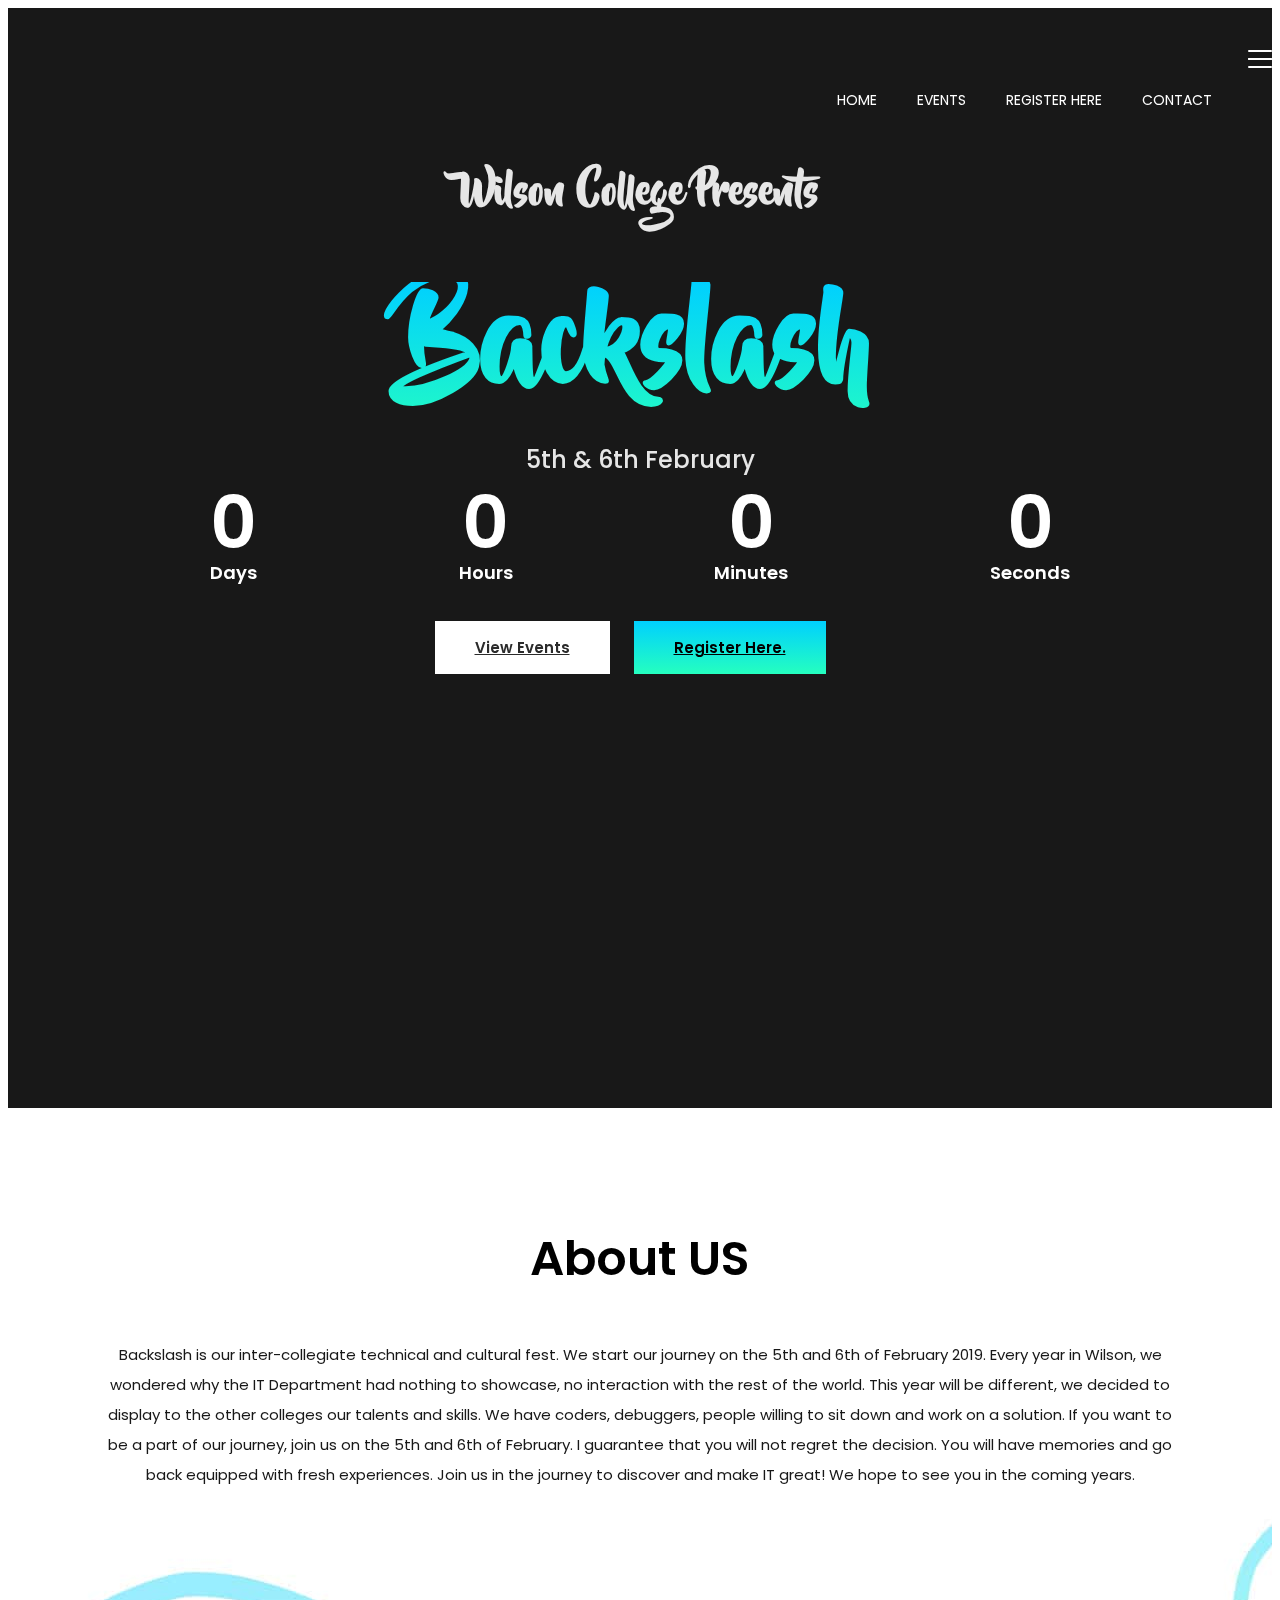
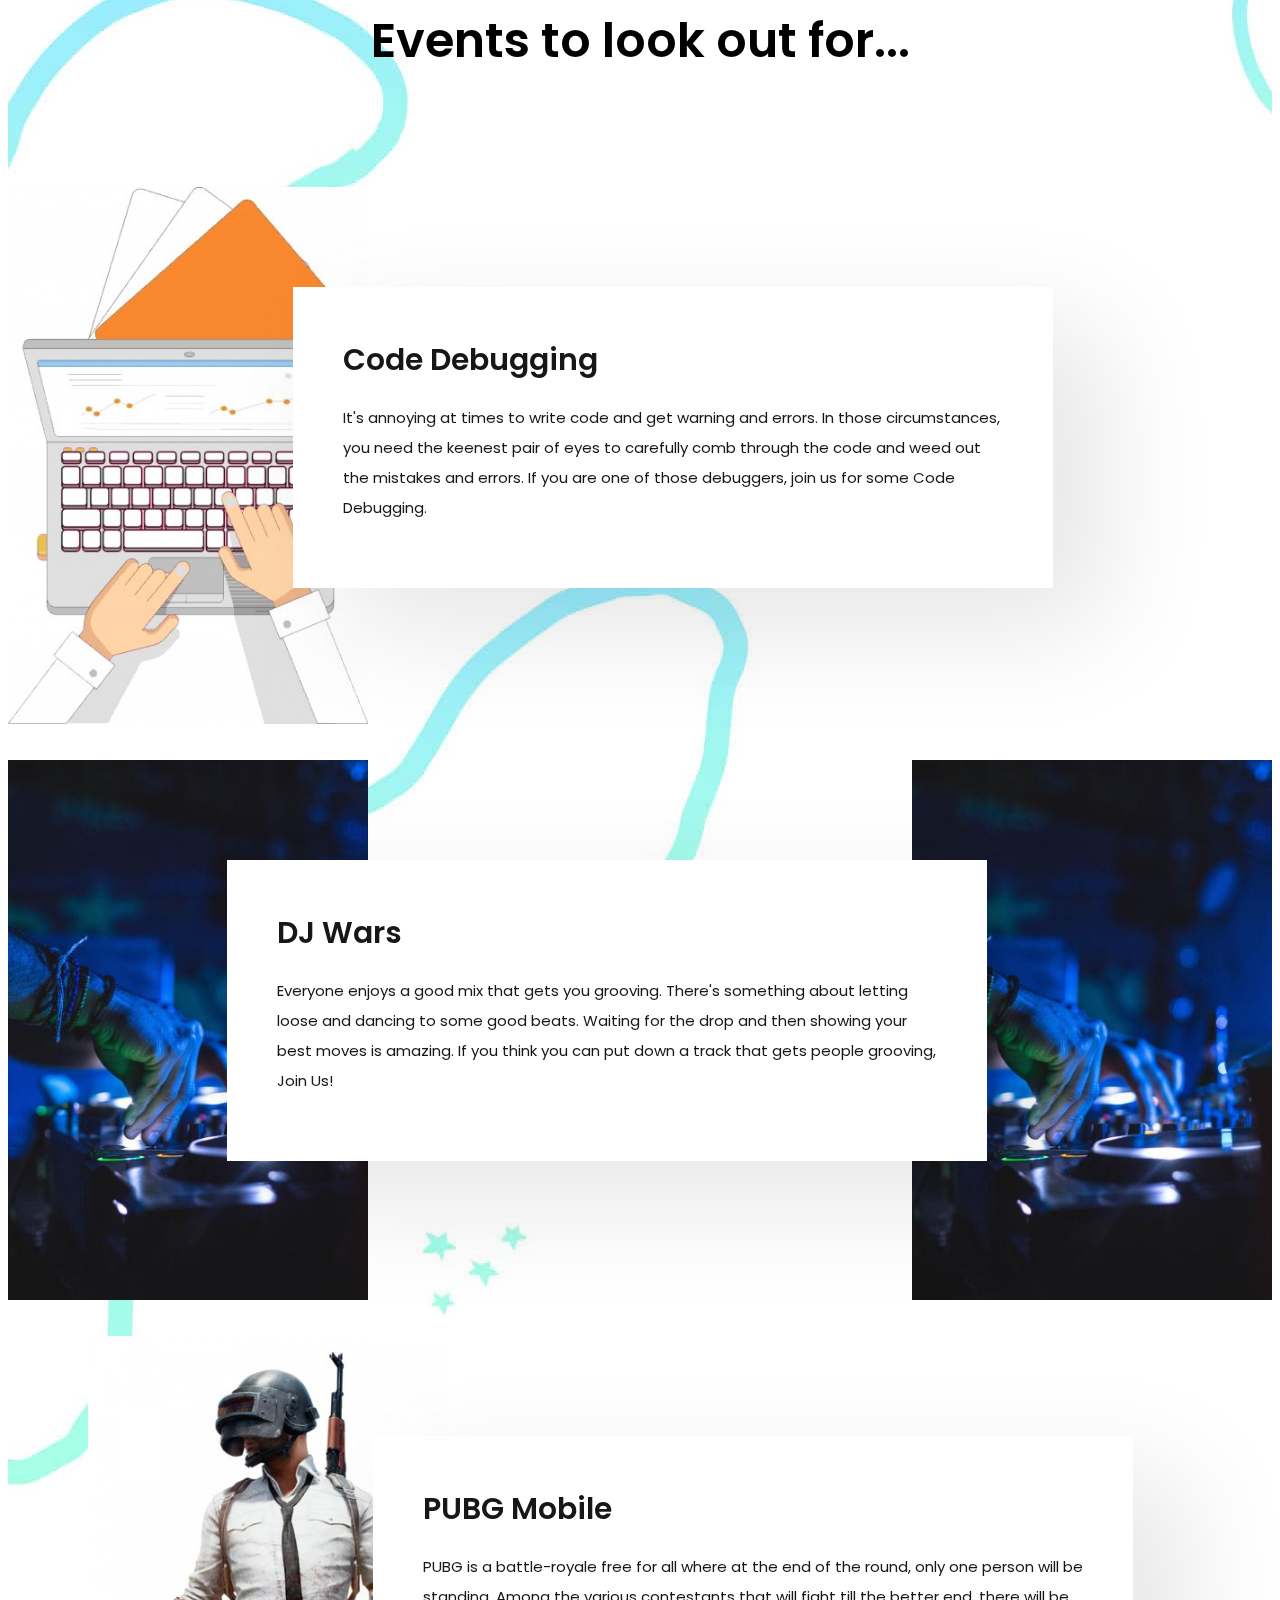
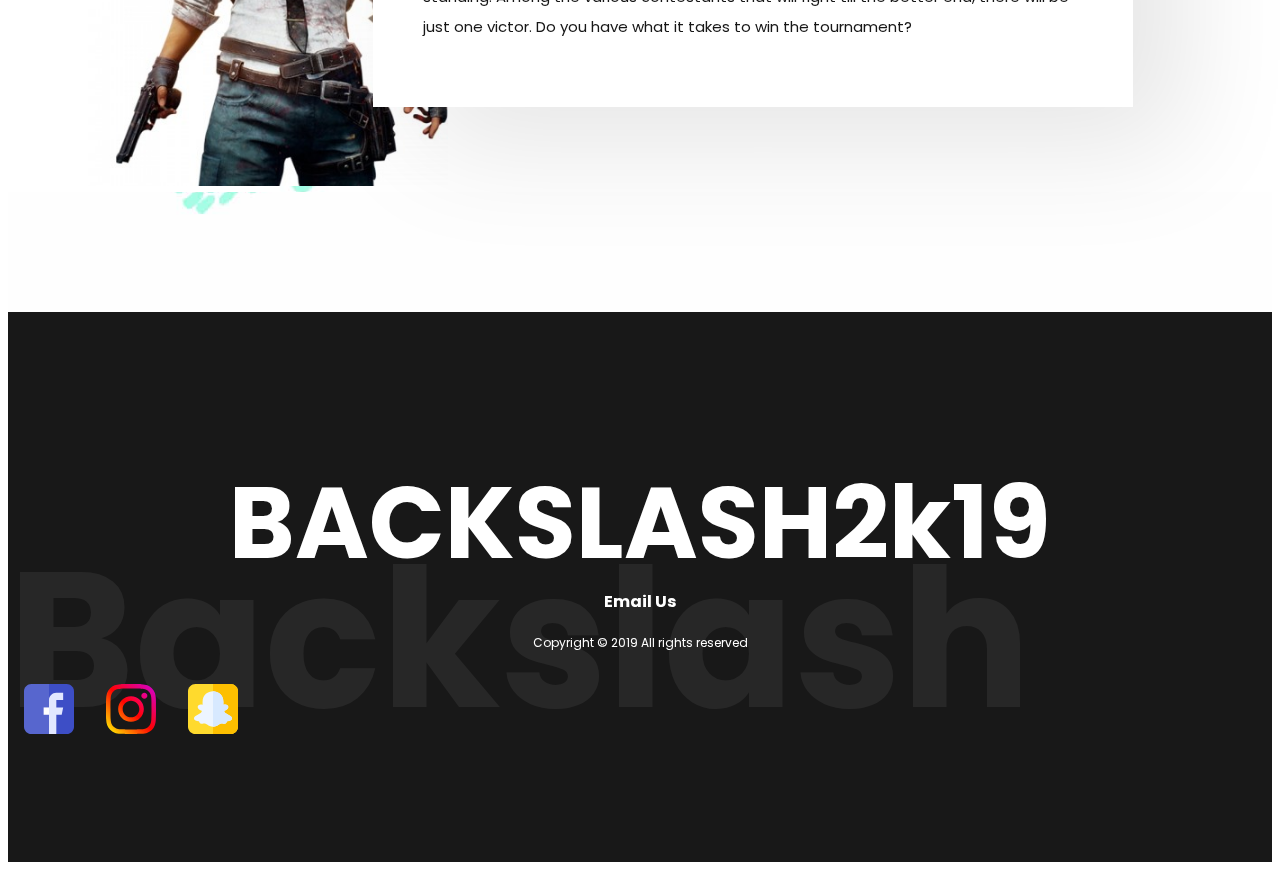
==== commit 87306186: "Changed structure of page to improve SEO" ====
--- a/index.html
+++ b/index.html
@@ -16,7 +16,7 @@
     <!-- Required meta tags -->
     <meta charset="utf-8">
     <meta name="viewport" content="width=device-width, initial-scale=1, shrink-to-fit=no">
-    <meta name="description" content="Backslash is our inter-collegiate technical and cultural fest hosted by IT Department of Wilson College">
+    <meta name="description" content="Backslash is our inter-collegiate technical and cultural fest hosted by IT Department of Wilson College. Registration of all the events is now open.">
     <meta name="theme-color" content="#181818">
     
     <link rel="shortcut icon" href="images/favicon.png" />
@@ -66,7 +66,7 @@
                 <div class="col-12">
                     <div class="entry-header">
                         <h5>Wilson College Presents</h5>
-                        <h2>Backslash</h2>
+                        <h1>Backslash</h1>
                         <div class="entry-meta-date">
                             5th & 6th February
                         </div>
@@ -216,7 +216,7 @@
 
     <footer class="site-footer">
         <div class="footer-cover-title flex justify-content-center align-items-center">
-            <h2>Backslash</h2>
+            <h3>Backslash</h3>
         </div>
 
         <div class="footer-content-wrapper">
--- a/style.css
+++ b/style.css
@@ -261,11 +261,11 @@
     text-align: center;
 }
 
-.hero-content .entry-header h2 {
+.hero-content .entry-header h1 {
     padding: 10px 0 30px 0;
     margin: 0;
     font-family: mountains;
-    font-size:120px;
+    font-size: 120px;
     background: #00d0ff;
     background: -webkit-linear-gradient(#00d0ff, #25ffbf);
     background-clip: text;
@@ -846,7 +846,7 @@
     width: 100%;
 }
 
-.site-footer .footer-cover-title h2 {
+.site-footer .footer-cover-title h3 {
     font-size: 15vw;
     font-weight: 700;
     line-height: 1;
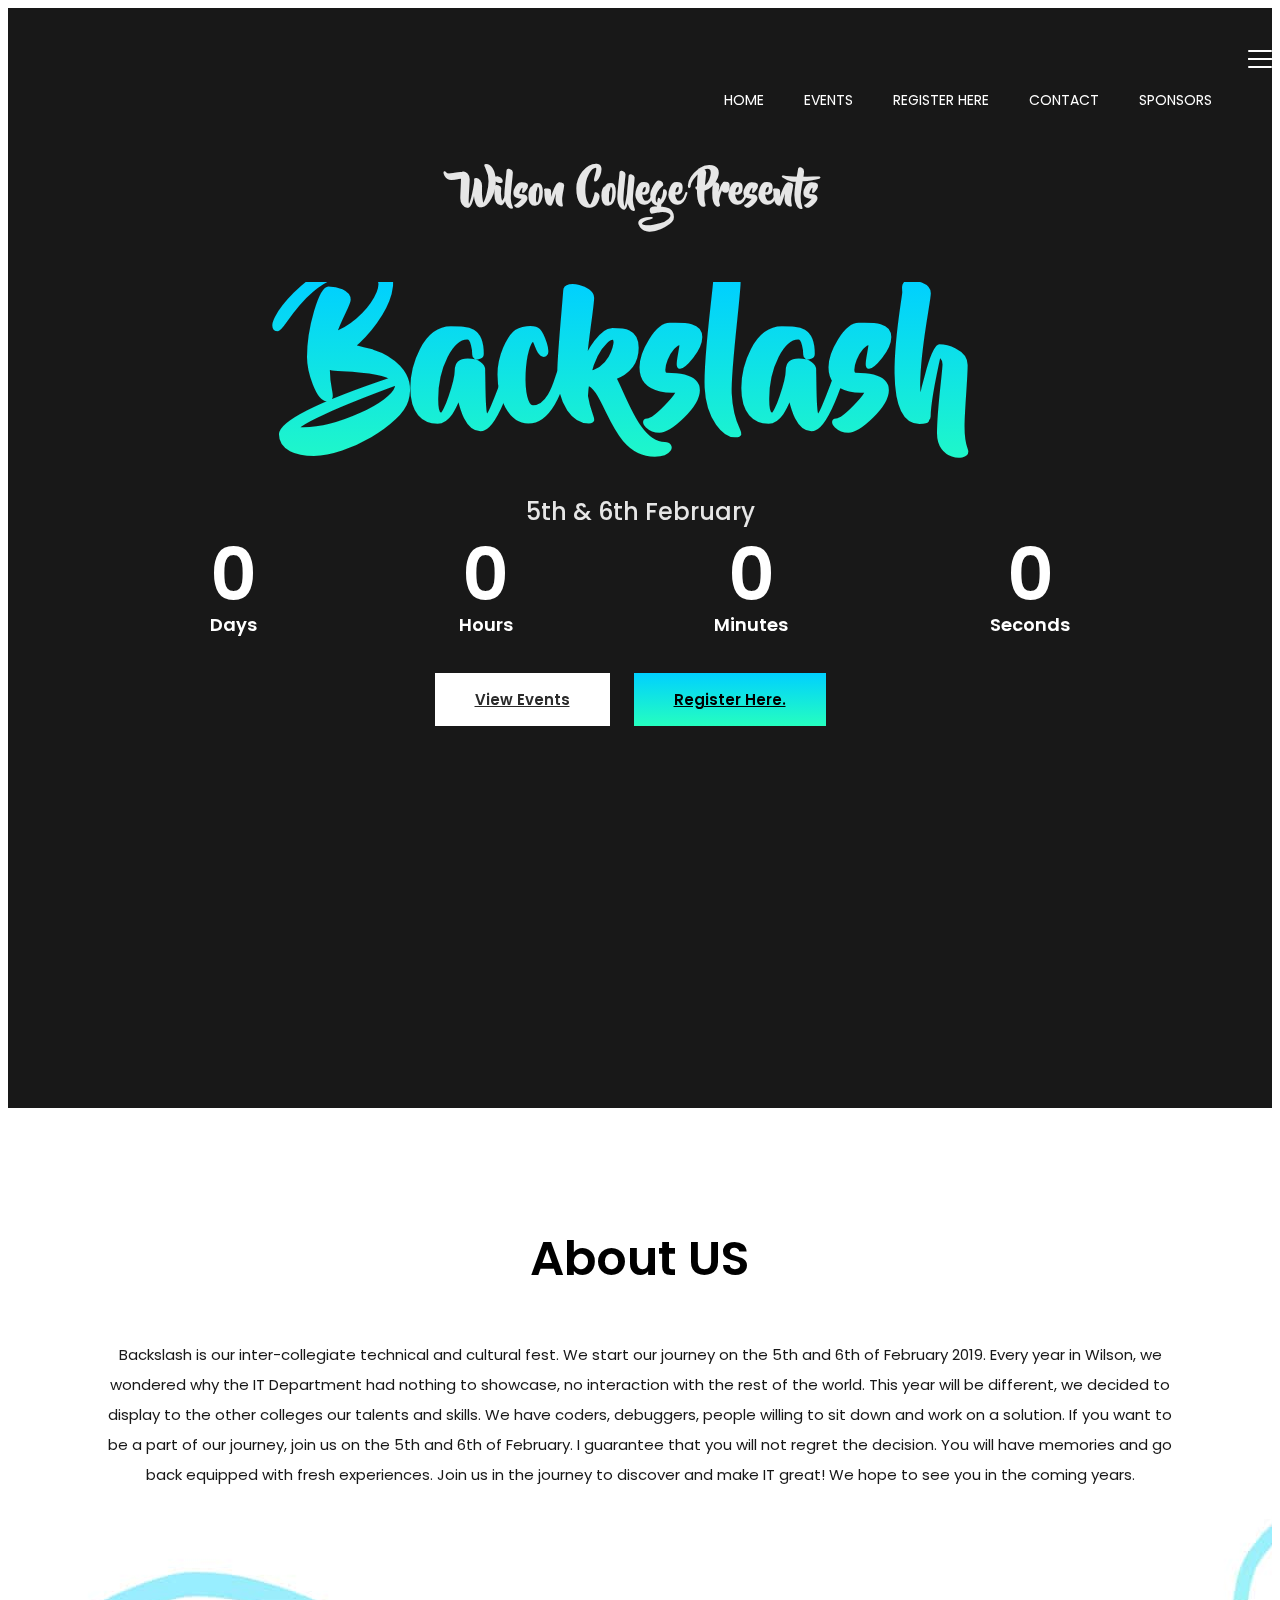
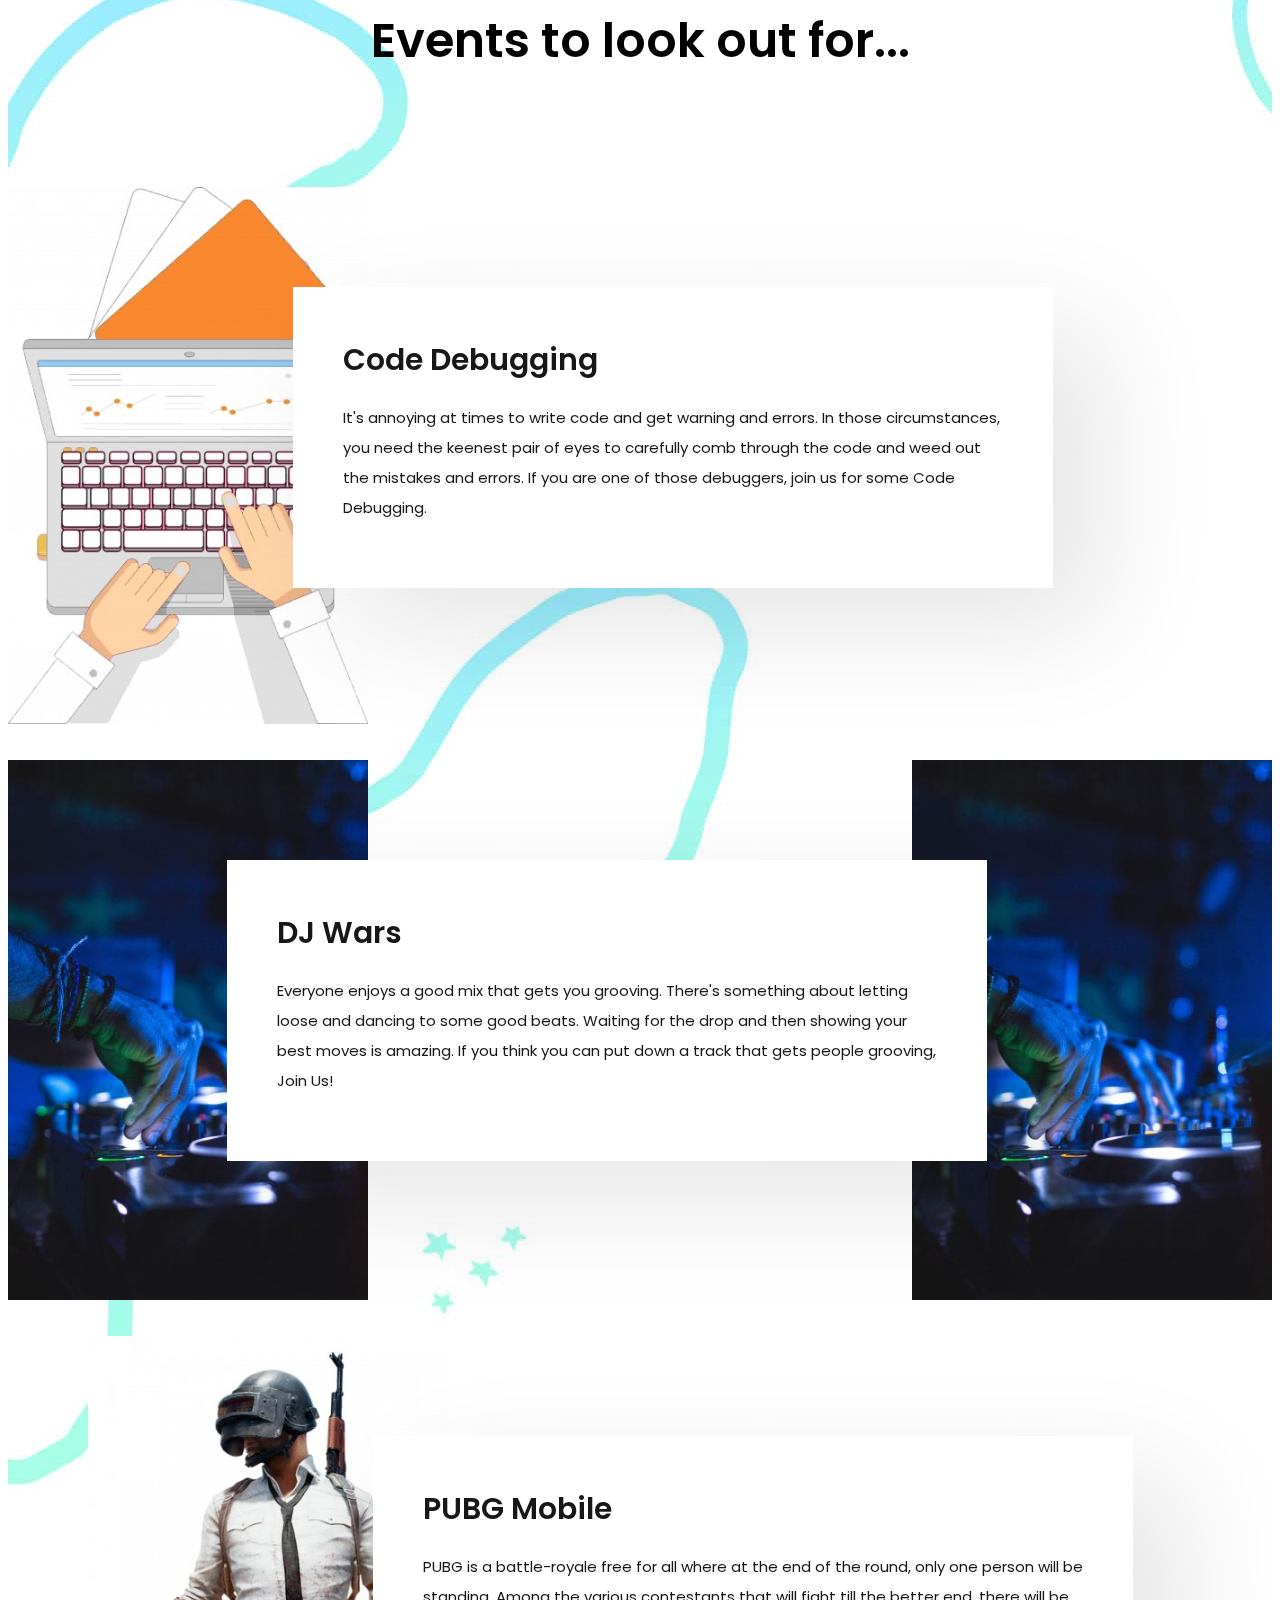
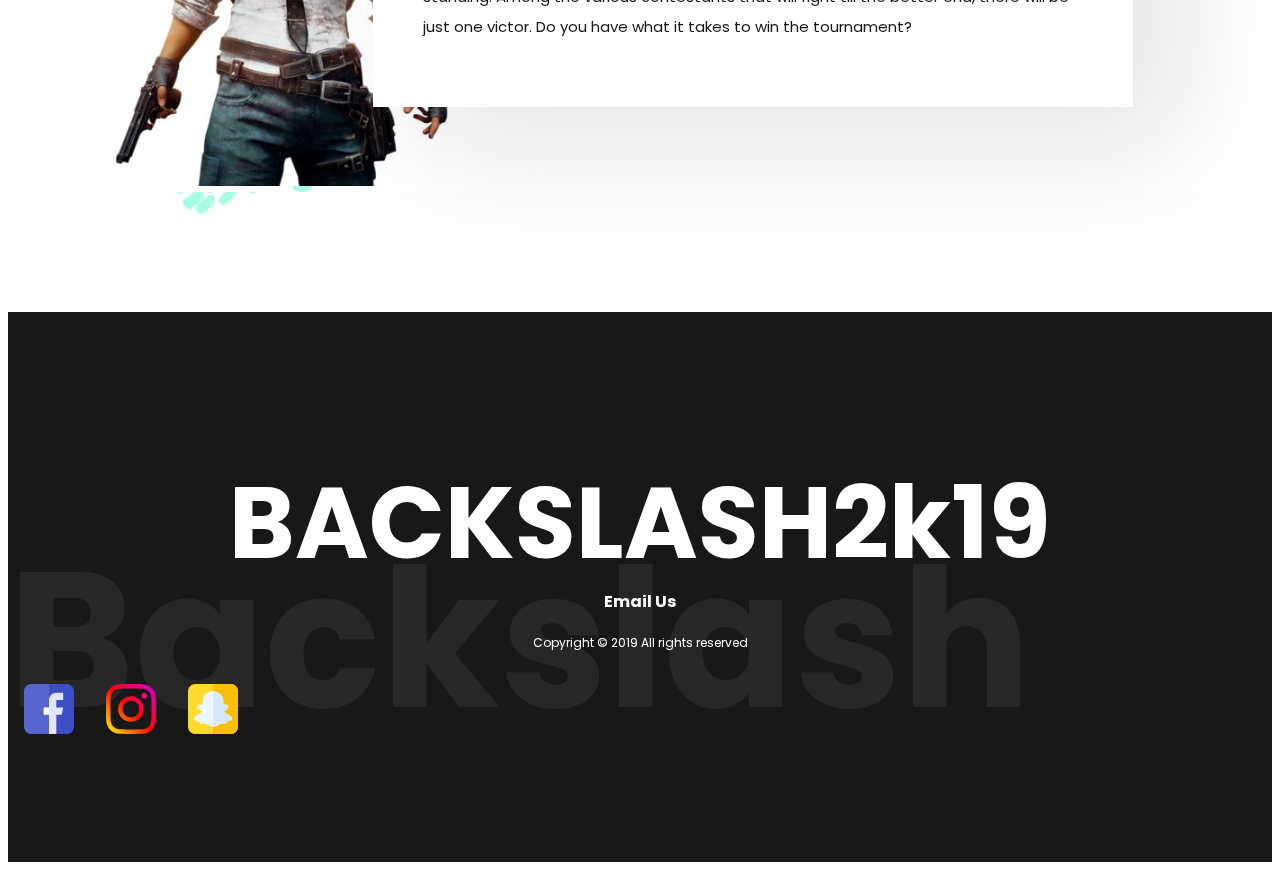
==== commit 0ff3165e: "Sponsors page link added to all the pages" ====
--- a/index.html
+++ b/index.html
@@ -50,6 +50,7 @@
                                 <li><a href="https://docs.google.com/forms/d/e/1FAIpQLSe4LKkf408GL483kHyXNBEUj0jUpdeOhYuSsTd8c_wApXblMQ/viewform">REGISTER
                                         HERE</a></li>
                                 <li><a href="contact.html">CONTACT</a></li>
+								<li><a href="sponsors.html">SPONSORS</a></li>
                                 <li></li>
                             </ul>
                         </nav>
--- a/style.css
+++ b/style.css
@@ -3,15 +3,19 @@
 ------------------------------------------------------------*/
 .flex {
     display: flex;
+}
+
+html, body {
+    overflow-x: hidden;
 }
 
 body {
     font-family: 'Poppins', sans-serif;
     font-size: 15px;
     font-weight: normal;
-    overflow-x:hidden;
     color: hsl(0, 0%, 90%);
     max-width: 100vw;
+    overflow: auto;
 }
 
 @font-face {
@@ -289,7 +293,7 @@
 }
 
 @media screen and (min-width: 992px) {
-    .hero-content .entry-header h2 {
+    .hero-content .entry-header h1 {
         font-size: 172px;
     }
 
@@ -300,7 +304,7 @@
 
 @media screen and (max-width: 600px) {
 
-    .hero-content .entry-header h2 {
+    .hero-content .entry-header h1 {
         font-size: 70px;
     }
     .countdown-holder .dday,
@@ -1635,3 +1639,15 @@
 .date {
     justify-content:space-evenly;
 }
+
+
+/* Sponsors */
+.sponsors img{
+    width: 200px;
+    margin: auto;
+}
+
+.sponsors h5 {
+    color: #181818;
+}
+
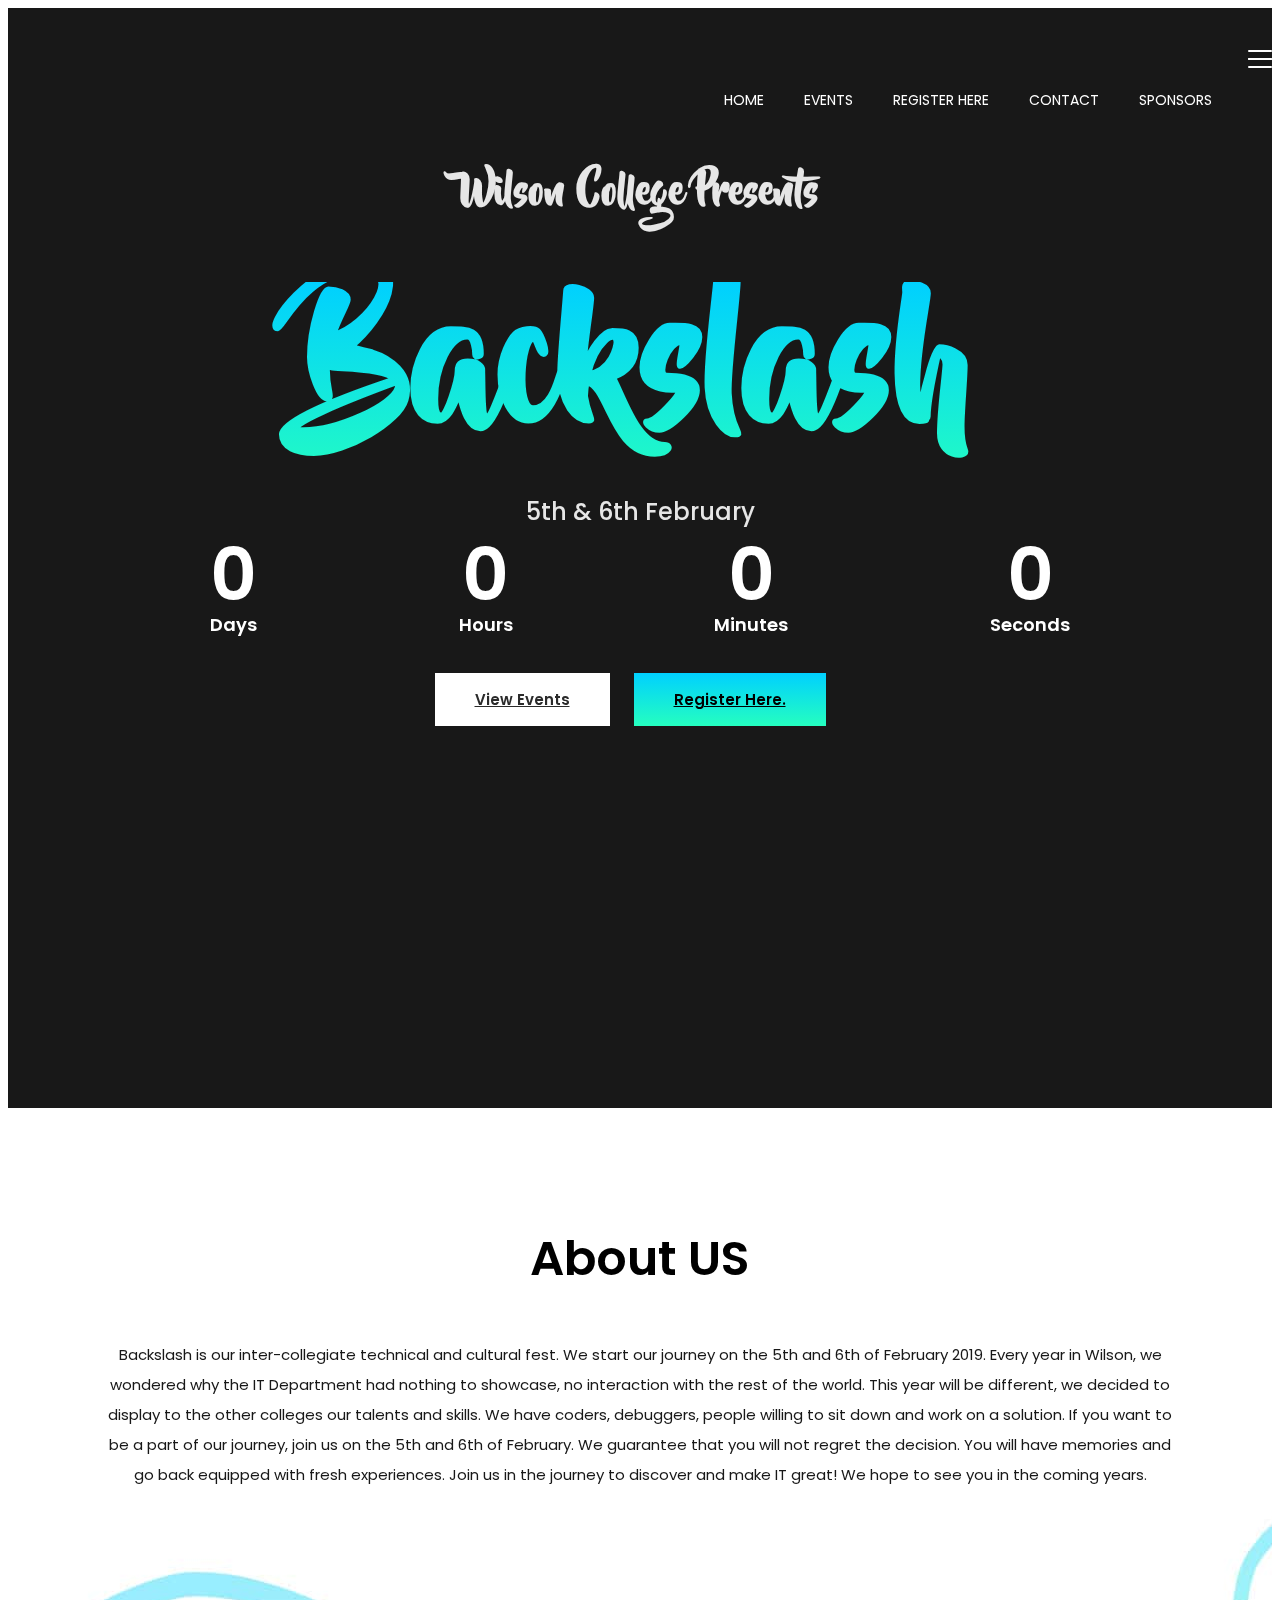
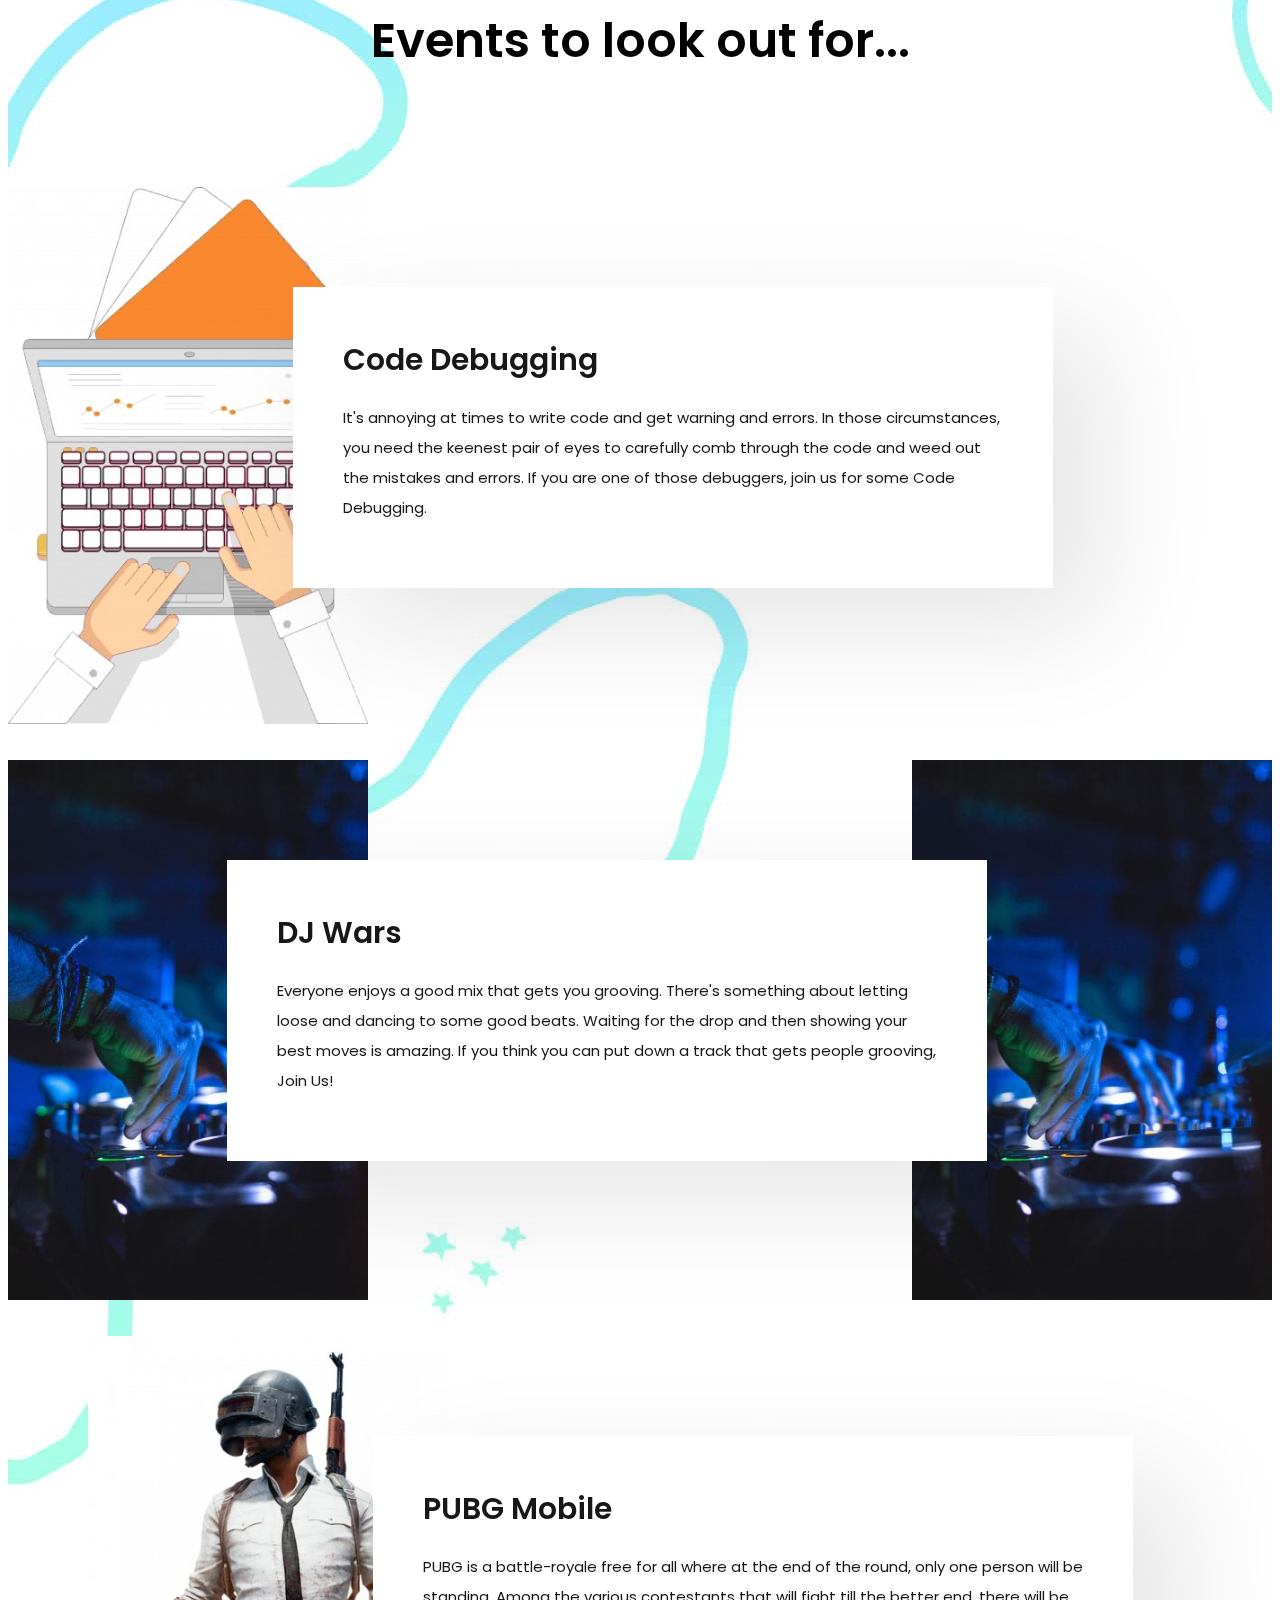
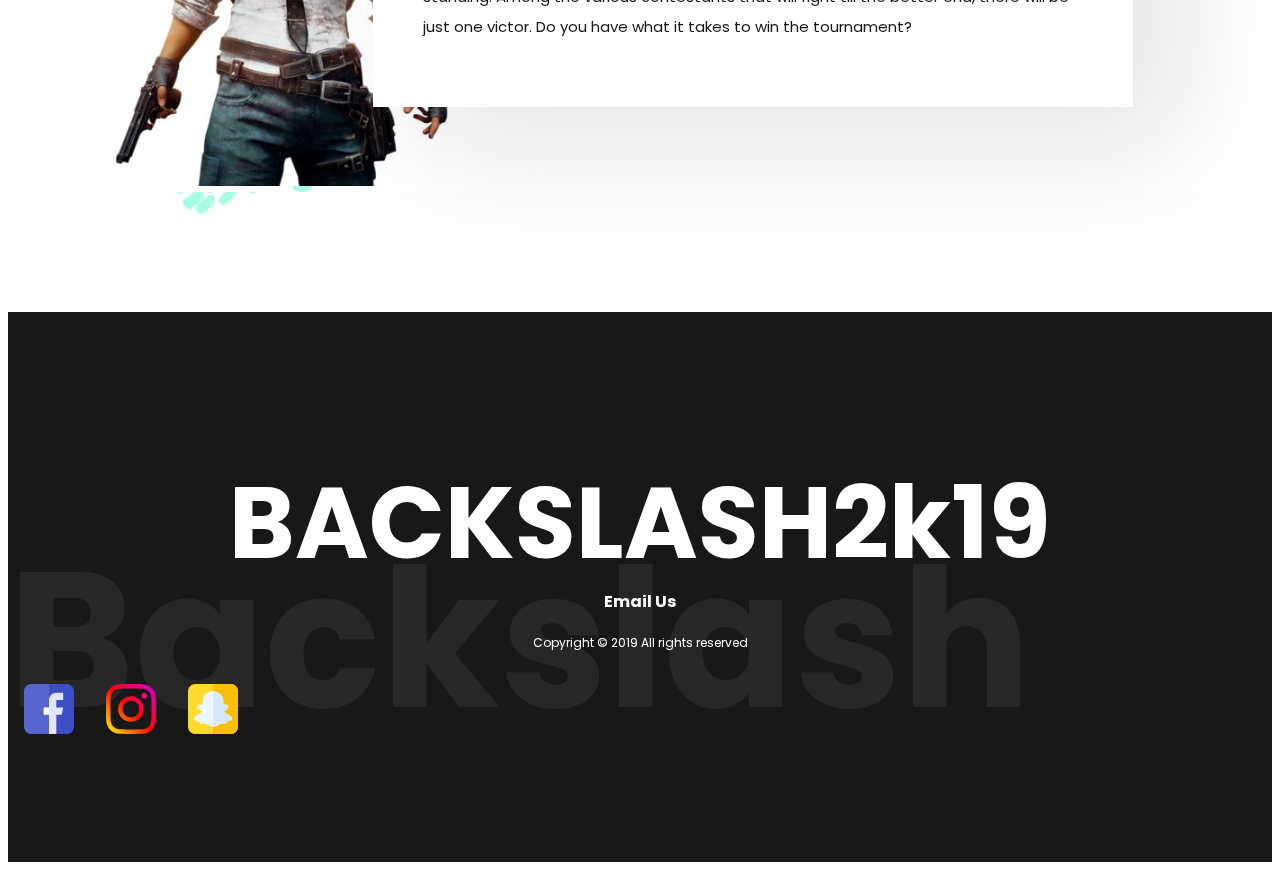
==== commit d3faa7d9: "Sponsor page links added to all the pages" ====
--- a/index.html
+++ b/index.html
@@ -123,7 +123,7 @@
                                 to showcase, no interaction with the rest of the world. This year will be different, we decided
                                 to display to the other colleges our talents and skills. We have coders, debuggers, people
                                 willing to sit down and work on a solution. If you want to be a part of our journey, join us on
-                                the 5th and 6th of February. I guarantee that you will not regret the decision. You will have
+                                the 5th and 6th of February. We guarantee that you will not regret the decision. You will have
                                 memories and go back equipped with fresh experiences. Join us in the journey to discover and
                                 make IT great! We hope to see you in the coming years.
                             </p>
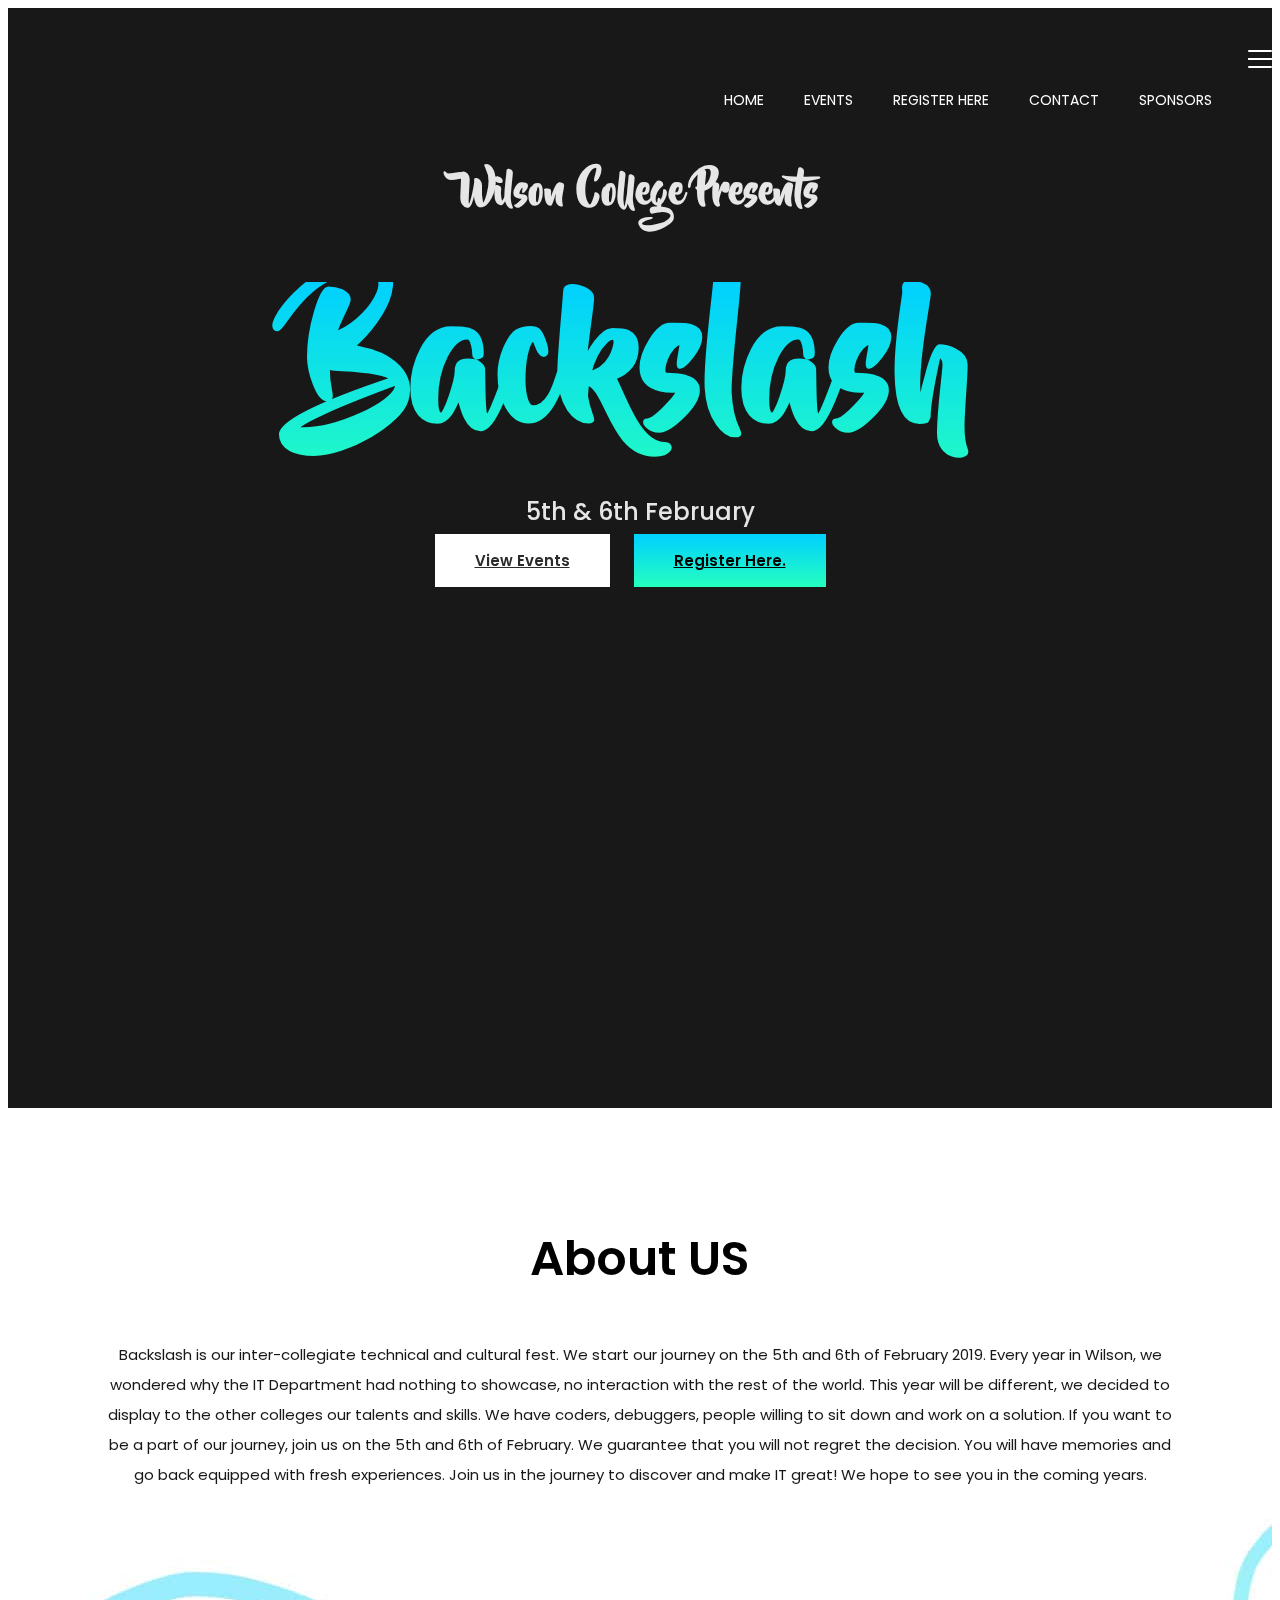
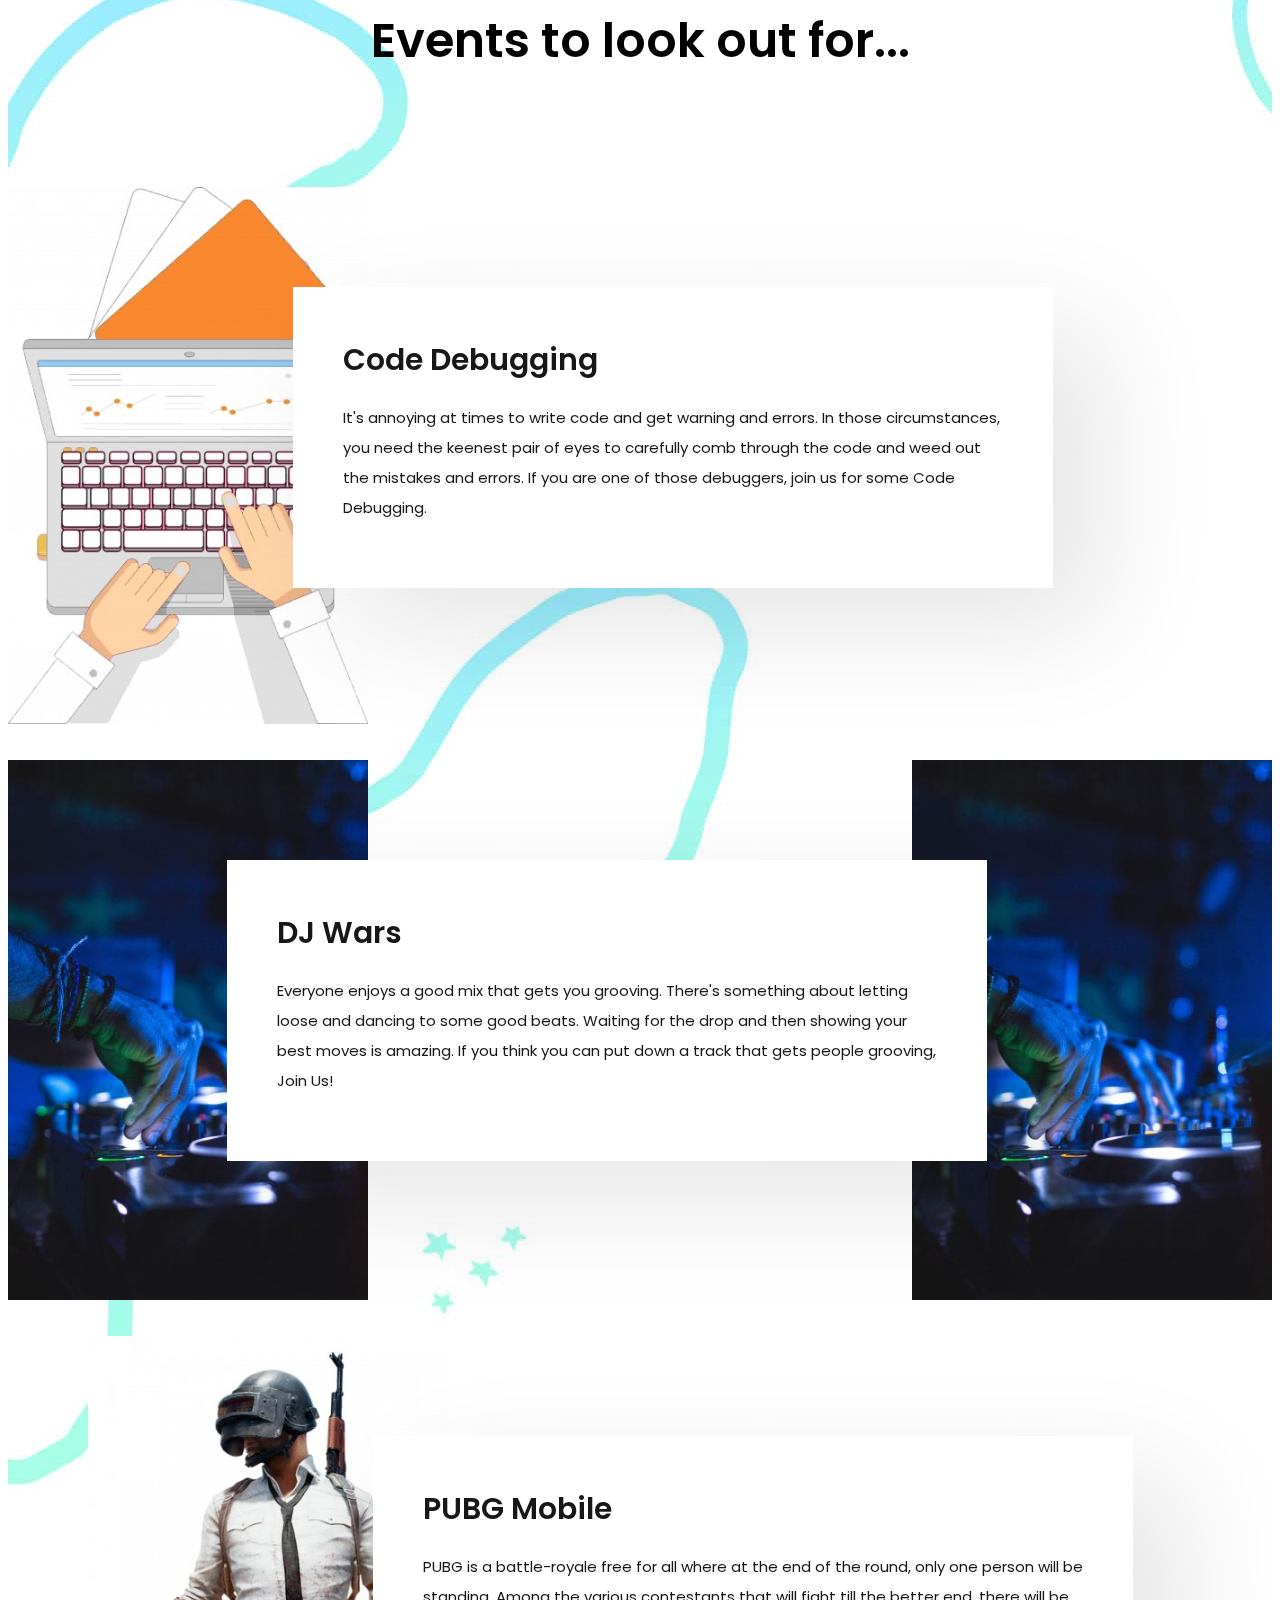
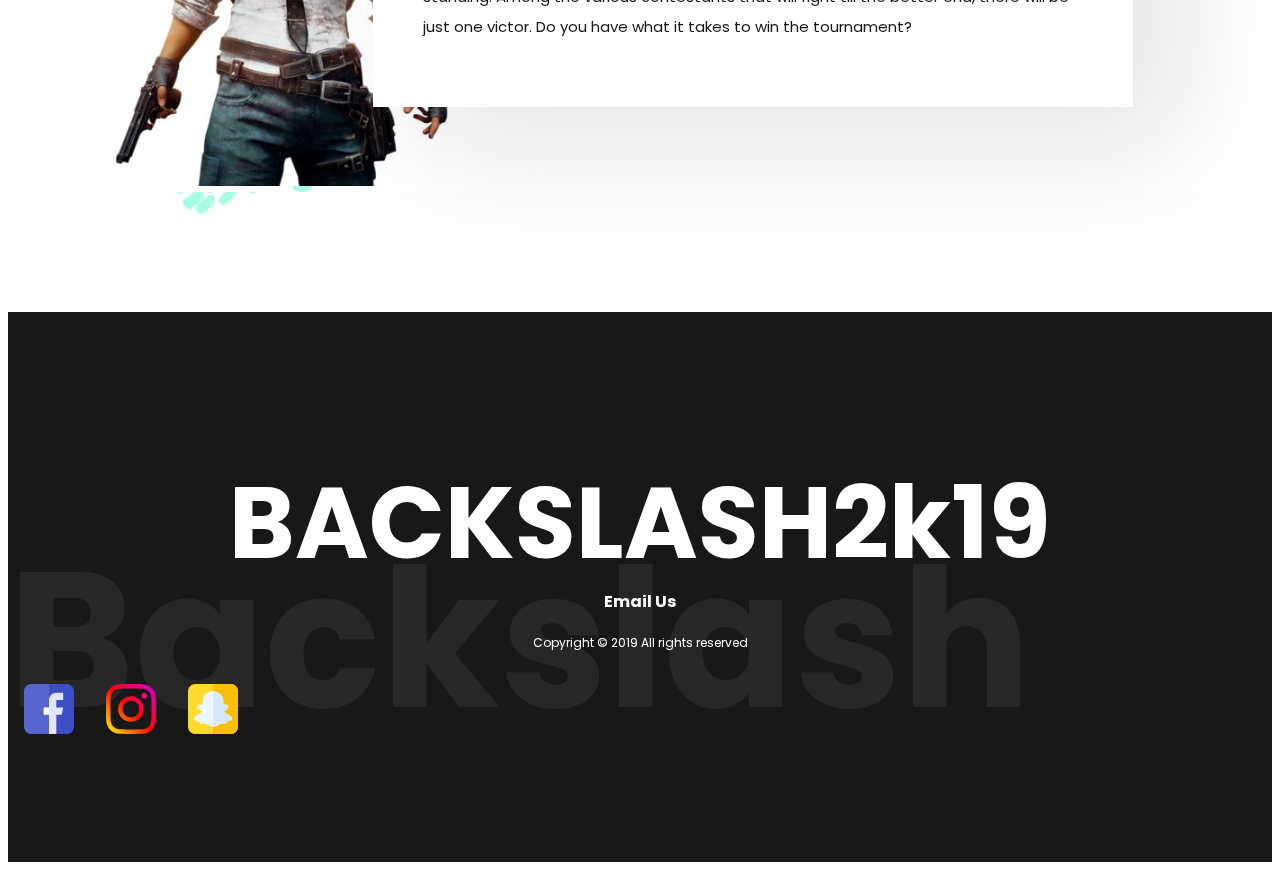
==== commit d3b59199: "Timer removed" ====
--- a/index.html
+++ b/index.html
@@ -73,7 +73,7 @@
                         </div>
                     </div>
 
-                    <div class="countdown flex flex-wrap date" data-date="2019/02/05">
+                    <!-- <div class="countdown flex flex-wrap date" data-date="2019/02/05">
                         <div class="countdown-holder">
                             <div class="dday"></div>
                             <label>Days</label>
@@ -93,7 +93,7 @@
                             <div class="dsec"></div>
                             <label>Seconds</label>
                         </div>
-                    </div>
+                    </div> -->
                 </div>
             </div>
 
--- a/style.css
+++ b/style.css
@@ -1642,12 +1642,26 @@
 
 
 /* Sponsors */
+.card-img-container {
+    display: flex;
+    align-items: center;
+    justify-content: center;
+    height: 200px;
+}
+
+.card-body {
+    padding-top: 0;
+}
+
 .sponsors img{
     width: 200px;
     margin: auto;
 }
 
-.sponsors h5 {
+.sponsors h5,
+.sponsors h2 {
+    font-family: Poppins;
+    font-weight: 600;
     color: #181818;
 }
 
